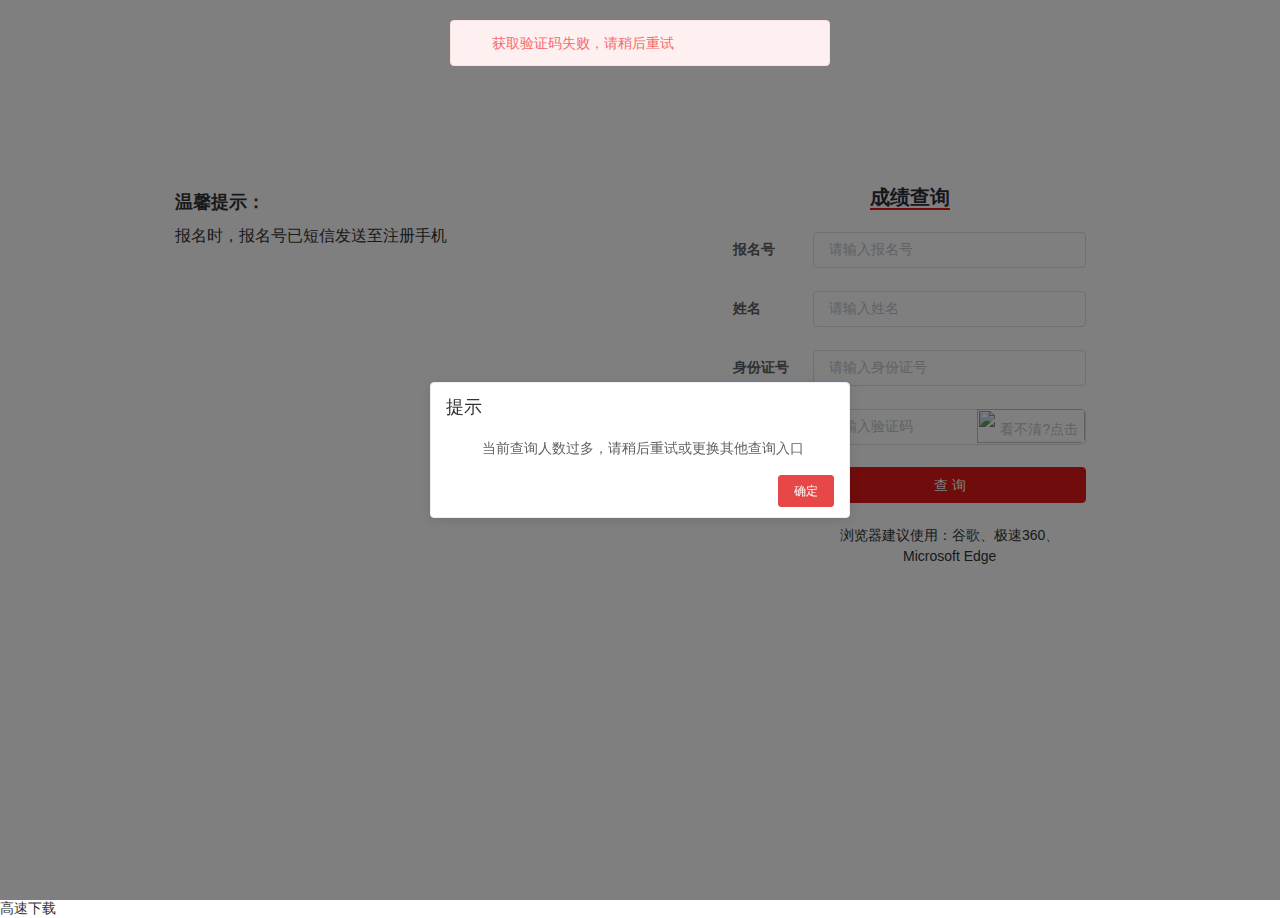
==== simulators/shengkao-hebei/河北省2025年度公务员录用省市县乡四级联考暨选拔选调生考试.html @ 1f0ab505 "Add files via upload" ====
<!DOCTYPE html>
<!-- saved from url=(0042)https://hbgwy.hebpta.com.cn:7029/?examId=3 -->
<html lang=""><head><meta http-equiv="Content-Type" content="text/html; charset=UTF-8"><meta http-equiv="X-UA-Compatible" content="IE=edge,chrome=1"><meta name="viewport" content="width=device-width,initial-scale=1,maximum-scale=1,user-scalable=no"><link rel="icon" href="https://hbgwy.hebpta.com.cn:7029/favicon.ico"><title>河北省2025年度公务员录用省市县乡四级联考暨选拔选调生考试</title><style>html,
    body,
    #app {
      margin: 0px;
      padding: 0px;
    }

    .chromeframe {
      margin: 0.2em 0;
      background: #ccc;
      color: #000;
      padding: 0.2em 0;
    }

    #loader-wrapper {
      position: fixed;
      top: 0;
      left: 0;
      width: 100%;
      height: 100%;
      z-index: 999999;
    }

    #loader {
      display: block;
      position: relative;
      left: 50%;
      top: 50%;
      width: 120px;
      height: 120px;
      margin: -75px 0 0 -75px;
      border-radius: 50%;
      border: 3px solid transparent;
      /* COLOR 1 */
      border-top-color: #FFF;
      -webkit-animation: spin 2s linear infinite;
      /* Chrome, Opera 15+, Safari 5+ */
      -ms-animation: spin 2s linear infinite;
      /* Chrome, Opera 15+, Safari 5+ */
      -moz-animation: spin 2s linear infinite;
      /* Chrome, Opera 15+, Safari 5+ */
      -o-animation: spin 2s linear infinite;
      /* Chrome, Opera 15+, Safari 5+ */
      animation: spin 2s linear infinite;
      /* Chrome, Firefox 16+, IE 10+, Opera */
      z-index: 1001;
    }

    #loader:before {
      content: "";
      position: absolute;
      top: 5px;
      left: 5px;
      right: 5px;
      bottom: 5px;
      border-radius: 50%;
      border: 3px solid transparent;
      /* COLOR 2 */
      border-top-color: #FFF;
      -webkit-animation: spin 3s linear infinite;
      /* Chrome, Opera 15+, Safari 5+ */
      -moz-animation: spin 3s linear infinite;
      /* Chrome, Opera 15+, Safari 5+ */
      -o-animation: spin 3s linear infinite;
      /* Chrome, Opera 15+, Safari 5+ */
      -ms-animation: spin 3s linear infinite;
      /* Chrome, Opera 15+, Safari 5+ */
      animation: spin 3s linear infinite;
      /* Chrome, Firefox 16+, IE 10+, Opera */
    }

    #loader:after {
      content: "";
      position: absolute;
      top: 15px;
      left: 15px;
      right: 15px;
      bottom: 15px;
      border-radius: 50%;
      border: 3px solid transparent;
      border-top-color: #FFF;
      /* COLOR 3 */
      -moz-animation: spin 1.5s linear infinite;
      /* Chrome, Opera 15+, Safari 5+ */
      -o-animation: spin 1.5s linear infinite;
      /* Chrome, Opera 15+, Safari 5+ */
      -ms-animation: spin 1.5s linear infinite;
      /* Chrome, Opera 15+, Safari 5+ */
      -webkit-animation: spin 1.5s linear infinite;
      /* Chrome, Opera 15+, Safari 5+ */
      animation: spin 1.5s linear infinite;
      /* Chrome, Firefox 16+, IE 10+, Opera */
    }

    @-webkit-keyframes spin {
      0% {
        -webkit-transform: rotate(0deg);
        /* Chrome, Opera 15+, Safari 3.1+ */
        -ms-transform: rotate(0deg);
        /* IE 9 */
        transform: rotate(0deg);
        /* Firefox 16+, IE 10+, Opera */
      }

      100% {
        -webkit-transform: rotate(360deg);
        /* Chrome, Opera 15+, Safari 3.1+ */
        -ms-transform: rotate(360deg);
        /* IE 9 */
        transform: rotate(360deg);
        /* Firefox 16+, IE 10+, Opera */
      }
    }

    @keyframes spin {
      0% {
        -webkit-transform: rotate(0deg);
        /* Chrome, Opera 15+, Safari 3.1+ */
        -ms-transform: rotate(0deg);
        /* IE 9 */
        transform: rotate(0deg);
        /* Firefox 16+, IE 10+, Opera */
      }

      100% {
        -webkit-transform: rotate(360deg);
        /* Chrome, Opera 15+, Safari 3.1+ */
        -ms-transform: rotate(360deg);
        /* IE 9 */
        transform: rotate(360deg);
        /* Firefox 16+, IE 10+, Opera */
      }
    }

    #loader-wrapper .loader-section {
      position: fixed;
      top: 0;
      width: 51%;
      height: 100%;
      background: #503C3C;
      /* Old browsers */
      z-index: 1000;
      -webkit-transform: translateX(0);
      /* Chrome, Opera 15+, Safari 3.1+ */
      -ms-transform: translateX(0);
      /* IE 9 */
      transform: translateX(0);
      /* Firefox 16+, IE 10+, Opera */
    }

    #loader-wrapper .loader-section.section-left {
      left: 0;
    }

    #loader-wrapper .loader-section.section-right {
      right: 0;
    }

    /* Loaded */
    .loaded #loader-wrapper .loader-section.section-left {
      -webkit-transform: translateX(-100%);
      /* Chrome, Opera 15+, Safari 3.1+ */
      -ms-transform: translateX(-100%);
      /* IE 9 */
      transform: translateX(-100%);
      /* Firefox 16+, IE 10+, Opera */
      -webkit-transition: all 0.7s 0.3s cubic-bezier(0.645, 0.045, 0.355, 1.000);
      transition: all 0.7s 0.3s cubic-bezier(0.645, 0.045, 0.355, 1.000);
    }

    .loaded #loader-wrapper .loader-section.section-right {
      -webkit-transform: translateX(100%);
      /* Chrome, Opera 15+, Safari 3.1+ */
      -ms-transform: translateX(100%);
      /* IE 9 */
      transform: translateX(100%);
      /* Firefox 16+, IE 10+, Opera */
      -webkit-transition: all 0.7s 0.3s cubic-bezier(0.645, 0.045, 0.355, 1.000);
      transition: all 0.7s 0.3s cubic-bezier(0.645, 0.045, 0.355, 1.000);
    }

    .loaded #loader {
      opacity: 0;
      -webkit-transition: all 0.3s ease-out;
      transition: all 0.3s ease-out;
    }

    .loaded #loader-wrapper {
      visibility: hidden;
      -webkit-transform: translateY(-100%);
      /* Chrome, Opera 15+, Safari 3.1+ */
      -ms-transform: translateY(-100%);
      /* IE 9 */
      transform: translateY(-100%);
      /* Firefox 16+, IE 10+, Opera */
      -webkit-transition: all 0.3s 1s ease-out;
      transition: all 0.3s 1s ease-out;
    }

    /* JavaScript Turned Off */
    .no-js #loader-wrapper {
      display: none;
    }

    .no-js h1 {
      color: #222222;
    }

    #loader-wrapper .load_title {
      font-family: 'Open Sans';
      color: #FFF;
      font-size: 14px;
      width: 100%;
      text-align: center;
      z-index: 9999999999999;
      position: absolute;
      top: 60%;
      opacity: 1;
      line-height: 30px;
    }

    #loader-wrapper .load_title span {
      font-weight: normal;
      font-style: italic;
      font-size: 14px;
      color: #FFF;
      opacity: 0.5;
      font-family: PingFang SC;
    }

    /* 滚动条优化 end */</style><script defer="defer" src="./河北省2025年度公务员录用省市县乡四级联考暨选拔选调生考试_files/chunk-vendors.38fbc302.js.下载"></script><script defer="defer" src="./河北省2025年度公务员录用省市县乡四级联考暨选拔选调生考试_files/app.7b74aafc.js.下载"></script><link href="./河北省2025年度公务员录用省市县乡四级联考暨选拔选调生考试_files/chunk-vendors.b2507510.css" rel="stylesheet"><link href="./河北省2025年度公务员录用省市县乡四级联考暨选拔选调生考试_files/app.01fb39ba.css" rel="stylesheet"></head><body><noscript><strong>We're sorry but ks_web doesn't work properly without JavaScript enabled. Please enable it to continue.</strong></noscript><div data-v-2dac9546="" id="app"><div data-v-58e22cae="" data-v-2dac9546="" class="download-container"><div data-v-58e22cae="" class="header"> 河北省2025年度公务员录用省市县乡四级联考暨选拔选调生考试 </div><div data-v-58e22cae="" class="content"><div data-v-58e22cae="" class="page-content"><div data-v-58e22cae="" style="padding: 0px 20px;"><div data-v-58e22cae="" class="el-descriptions"><div class="el-descriptions__header"><div class="el-descriptions__title">您的成绩查询结果如下：</div><div class="el-descriptions__extra"></div></div><div class="el-descriptions__body"><table class="el-descriptions__table is-bordered el-descriptions--medium"><tbody><tr class="el-descriptions-row"><th colspan="1" class="el-descriptions-item__cell el-descriptions-item__label is-bordered-label " style="width: 200px;">报名号</th><td colspan="1" class="el-descriptions-item__cell el-descriptions-item__content">G250358375</td></tr></tbody><tbody><tr class="el-descriptions-row"><th colspan="1" class="el-descriptions-item__cell el-descriptions-item__label is-bordered-label ">准考证号</th><td colspan="1" class="el-descriptions-item__cell el-descriptions-item__content">10810300517</td></tr></tbody><tbody><tr class="el-descriptions-row"><th colspan="1" class="el-descriptions-item__cell el-descriptions-item__label is-bordered-label ">姓名</th><td colspan="1" class="el-descriptions-item__cell el-descriptions-item__content">刘立娣</td></tr></tbody><tbody><tr class="el-descriptions-row"><th colspan="1" class="el-descriptions-item__cell el-descriptions-item__label is-bordered-label ">身份证号</th><td colspan="1" class="el-descriptions-item__cell el-descriptions-item__content">131181199905310041</td></tr></tbody><tbody><tr class="el-descriptions-row"><th colspan="1" class="el-descriptions-item__cell el-descriptions-item__label is-bordered-label ">职位代码</th><td colspan="1" class="el-descriptions-item__cell el-descriptions-item__content">1081656</td></tr></tbody><tbody><tr class="el-descriptions-row"><th colspan="1" class="el-descriptions-item__cell el-descriptions-item__label is-bordered-label ">报考职位</th><td colspan="1" class="el-descriptions-item__cell el-descriptions-item__content">沧州-沧州渤海新区黄骅市-沧州渤海新区、黄骅市卫生健康和医疗保障局-职位</td></tr></tbody><tbody><tr class="el-descriptions-row"><th colspan="1" class="el-descriptions-item__cell el-descriptions-item__label is-bordered-label ">行政职业能力测验成绩</th><td colspan="1" class="el-descriptions-item__cell el-descriptions-item__content">0</td></tr></tbody><tbody><tr class="el-descriptions-row"><th colspan="1" class="el-descriptions-item__cell el-descriptions-item__label is-bordered-label ">申论成绩</th><td colspan="1" class="el-descriptions-item__cell el-descriptions-item__content">0</td></tr></tbody><tbody><tr class="el-descriptions-row"><th colspan="1" class="el-descriptions-item__cell el-descriptions-item__label is-bordered-label ">笔试总成绩</th><td colspan="1" class="el-descriptions-item__cell el-descriptions-item__content">0</td></tr></tbody><tbody><tr class="el-descriptions-row"><th colspan="1" class="el-descriptions-item__cell el-descriptions-item__label is-bordered-label ">名次</th><td colspan="1" class="el-descriptions-item__cell el-descriptions-item__content"></td></tr></tbody><tbody><tr class="el-descriptions-row"><th colspan="1" class="el-descriptions-item__cell el-descriptions-item__label is-bordered-label ">是否进入</th><td colspan="1" class="el-descriptions-item__cell el-descriptions-item__content">未进入。未进入面试（体能测评）比例内或未达到笔试最低控制分数线。</td></tr></tbody><tbody><tr class="el-descriptions-row"><th colspan="1" class="el-descriptions-item__cell el-descriptions-item__label is-bordered-label ">最低控制分数线</th><td colspan="1" class="el-descriptions-item__cell el-descriptions-item__content">100分</td></tr></tbody><tbody><tr class="el-descriptions-row"><th colspan="1" class="el-descriptions-item__cell el-descriptions-item__label is-bordered-label ">说明</th><td colspan="1" class="el-descriptions-item__cell el-descriptions-item__content">笔试总成绩满分为200分，合成方法为：笔试总成绩（不含公安职位）=行政职业能力测验成绩+申论成绩；笔试总成绩（公安职位）=行政职业能力测验成绩×80％+申论成绩×60％+公安专业科目成绩×60％</td></tr></tbody></table></div></div></div></div></div></div></div><script>const isMobile = /iphone|ipad|ipod|android|micromessenger/i.test(navigator.userAgent.toLowerCase());
  
  if (isMobile) {
    document.querySelector('.load_title').innerHTML = '请在电脑端使用谷歌、Microsoft Edge、<br>极速360浏览器登录系统';
  }</script></body><div class="xl-chrome-ext-bar_4DB361DE-01F7-4376-B494-639E489D19ED" id="xl_chrome_ext_4DB361DE-01F7-4376-B494-639E489D19ED" data-v-app="" style="display: block;"><div class=""><div id="xl_chrome_ext_video_tag_wrapper_4DB361DE-01F7-4376-B494-639E489D19ED" config="[object Object]" uiversion="v2" exception="false" latestvideosrc="" isshowvideotag="false" isshowdownloadbar="true" isshowcloudaddbar="false"><div class="_video_op_wrapper_96mx8_1" config="[object Object]" uiversion="v2" style="display: none;"><ul class="_video_op_list_96mx8_17"><li class="_op_item_96mx8_39 _download_96mx8_45"><span class="_op_icon_96mx8_25"></span><span class="_op_text_96mx8_31">下载</span></li><li class="_op_item_96mx8_39 _screen_96mx8_51"><span class="_op_icon_96mx8_25"></span><span class="_op_text_96mx8_31">投屏</span></li></ul></div></div><div class="badge_wrapper_4DB361DE-01F7-4376-B494-639E489D19ED _badge_wrapper_eor63_1" id="badge_wrapper_4DB361DE-01F7-4376-B494-639E489D19ED"><div class="_logo_eor63_20"></div><span class="_line_eor63_27"></span><div class="_text_wrapper_eor63_33"><span class="_download_icon_eor63_39"></span><span class="_text_eor63_33">高速下载</span></div></div><!----><!----><!----><!----><div class="_container_wq4mj_4"><!----></div></div></div></html>
---- simulators/shengkao-hebei/河北省2025年度公务员录用省市县乡四级联考暨选拔选调生考试_files/chunk-vendors.b2507510.css ----
.fade-in-linear-enter-active,.fade-in-linear-leave-active{transition:opacity .2s linear}.fade-in-linear-enter,.fade-in-linear-leave,.fade-in-linear-leave-active{opacity:0}.el-fade-in-linear-enter-active,.el-fade-in-linear-leave-active{transition:opacity .2s linear}.el-fade-in-linear-enter,.el-fade-in-linear-leave,.el-fade-in-linear-leave-active{opacity:0}.el-fade-in-enter-active,.el-fade-in-leave-active{transition:all .3s cubic-bezier(.55,0,.1,1)}.el-fade-in-enter,.el-fade-in-leave-active{opacity:0}.el-zoom-in-center-enter-active,.el-zoom-in-center-leave-active{transition:all .3s cubic-bezier(.55,0,.1,1)}.el-zoom-in-center-enter,.el-zoom-in-center-leave-active{opacity:0;transform:scaleX(0)}.el-zoom-in-top-enter-active,.el-zoom-in-top-leave-active{opacity:1;transform:scaleY(1);transition:transform .3s cubic-bezier(.23,1,.32,1),opacity .3s cubic-bezier(.23,1,.32,1);transform-origin:center top}.el-zoom-in-top-enter,.el-zoom-in-top-leave-active{opacity:0;transform:scaleY(0)}.el-zoom-in-bottom-enter-active,.el-zoom-in-bottom-leave-active{opacity:1;transform:scaleY(1);transition:transform .3s cubic-bezier(.23,1,.32,1),opacity .3s cubic-bezier(.23,1,.32,1);transform-origin:center bottom}.el-zoom-in-bottom-enter,.el-zoom-in-bottom-leave-active{opacity:0;transform:scaleY(0)}.el-zoom-in-left-enter-active,.el-zoom-in-left-leave-active{opacity:1;transform:scale(1);transition:transform .3s cubic-bezier(.23,1,.32,1),opacity .3s cubic-bezier(.23,1,.32,1);transform-origin:top left}.el-zoom-in-left-enter,.el-zoom-in-left-leave-active{opacity:0;transform:scale(.45)}.collapse-transition{transition:height .3s ease-in-out,padding-top .3s ease-in-out,padding-bottom .3s ease-in-out}.horizontal-collapse-transition{transition:width .3s ease-in-out,padding-left .3s ease-in-out,padding-right .3s ease-in-out}.el-list-enter-active,.el-list-leave-active{transition:all 1s}.el-list-enter,.el-list-leave-active{opacity:0;transform:translateY(-30px)}.el-opacity-transition{transition:opacity .3s cubic-bezier(.55,0,.1,1)}@font-face{font-family:element-icons;src:url(/static/fonts/element-icons.ff18efd1.woff) format("woff"),url(/static/fonts/element-icons.f1a45d74.ttf) format("truetype");font-weight:400;font-display:"auto";font-style:normal}[class*=" el-icon-"],[class^=el-icon-]{font-family:element-icons!important;speak:none;font-style:normal;font-weight:400;font-variant:normal;text-transform:none;line-height:1;vertical-align:baseline;display:inline-block;-webkit-font-smoothing:antialiased;-moz-osx-font-smoothing:grayscale}.el-icon-ice-cream-round:before{content:"\e6a0"}.el-icon-ice-cream-square:before{content:"\e6a3"}.el-icon-lollipop:before{content:"\e6a4"}.el-icon-potato-strips:before{content:"\e6a5"}.el-icon-milk-tea:before{content:"\e6a6"}.el-icon-ice-drink:before{content:"\e6a7"}.el-icon-ice-tea:before{content:"\e6a9"}.el-icon-coffee:before{content:"\e6aa"}.el-icon-orange:before{content:"\e6ab"}.el-icon-pear:before{content:"\e6ac"}.el-icon-apple:before{content:"\e6ad"}.el-icon-cherry:before{content:"\e6ae"}.el-icon-watermelon:before{content:"\e6af"}.el-icon-grape:before{content:"\e6b0"}.el-icon-refrigerator:before{content:"\e6b1"}.el-icon-goblet-square-full:before{content:"\e6b2"}.el-icon-goblet-square:before{content:"\e6b3"}.el-icon-goblet-full:before{content:"\e6b4"}.el-icon-goblet:before{content:"\e6b5"}.el-icon-cold-drink:before{content:"\e6b6"}.el-icon-coffee-cup:before{content:"\e6b8"}.el-icon-water-cup:before{content:"\e6b9"}.el-icon-hot-water:before{content:"\e6ba"}.el-icon-ice-cream:before{content:"\e6bb"}.el-icon-dessert:before{content:"\e6bc"}.el-icon-sugar:before{content:"\e6bd"}.el-icon-tableware:before{content:"\e6be"}.el-icon-burger:before{content:"\e6bf"}.el-icon-knife-fork:before{content:"\e6c1"}.el-icon-fork-spoon:before{content:"\e6c2"}.el-icon-chicken:before{content:"\e6c3"}.el-icon-food:before{content:"\e6c4"}.el-icon-dish-1:before{content:"\e6c5"}.el-icon-dish:before{content:"\e6c6"}.el-icon-moon-night:before{content:"\e6ee"}.el-icon-moon:before{content:"\e6f0"}.el-icon-cloudy-and-sunny:before{content:"\e6f1"}.el-icon-partly-cloudy:before{content:"\e6f2"}.el-icon-cloudy:before{content:"\e6f3"}.el-icon-sunny:before{content:"\e6f6"}.el-icon-sunset:before{content:"\e6f7"}.el-icon-sunrise-1:before{content:"\e6f8"}.el-icon-sunrise:before{content:"\e6f9"}.el-icon-heavy-rain:before{content:"\e6fa"}.el-icon-lightning:before{content:"\e6fb"}.el-icon-light-rain:before{content:"\e6fc"}.el-icon-wind-power:before{content:"\e6fd"}.el-icon-baseball:before{content:"\e712"}.el-icon-soccer:before{content:"\e713"}.el-icon-football:before{content:"\e715"}.el-icon-basketball:before{content:"\e716"}.el-icon-ship:before{content:"\e73f"}.el-icon-truck:before{content:"\e740"}.el-icon-bicycle:before{content:"\e741"}.el-icon-mobile-phone:before{content:"\e6d3"}.el-icon-service:before{content:"\e6d4"}.el-icon-key:before{content:"\e6e2"}.el-icon-unlock:before{content:"\e6e4"}.el-icon-lock:before{content:"\e6e5"}.el-icon-watch:before{content:"\e6fe"}.el-icon-watch-1:before{content:"\e6ff"}.el-icon-timer:before{content:"\e702"}.el-icon-alarm-clock:before{content:"\e703"}.el-icon-map-location:before{content:"\e704"}.el-icon-delete-location:before{content:"\e705"}.el-icon-add-location:before{content:"\e706"}.el-icon-location-information:before{content:"\e707"}.el-icon-location-outline:before{content:"\e708"}.el-icon-location:before{content:"\e79e"}.el-icon-place:before{content:"\e709"}.el-icon-discover:before{content:"\e70a"}.el-icon-first-aid-kit:before{content:"\e70b"}.el-icon-trophy-1:before{content:"\e70c"}.el-icon-trophy:before{content:"\e70d"}.el-icon-medal:before{content:"\e70e"}.el-icon-medal-1:before{content:"\e70f"}.el-icon-stopwatch:before{content:"\e710"}.el-icon-mic:before{content:"\e711"}.el-icon-copy-document:before{content:"\e718"}.el-icon-full-screen:before{content:"\e719"}.el-icon-switch-button:before{content:"\e71b"}.el-icon-aim:before{content:"\e71c"}.el-icon-crop:before{content:"\e71d"}.el-icon-odometer:before{content:"\e71e"}.el-icon-time:before{content:"\e71f"}.el-icon-bangzhu:before{content:"\e724"}.el-icon-close-notification:before{content:"\e726"}.el-icon-microphone:before{content:"\e727"}.el-icon-turn-off-microphone:before{content:"\e728"}.el-icon-position:before{content:"\e729"}.el-icon-postcard:before{content:"\e72a"}.el-icon-message:before{content:"\e72b"}.el-icon-chat-line-square:before{content:"\e72d"}.el-icon-chat-dot-square:before{content:"\e72e"}.el-icon-chat-dot-round:before{content:"\e72f"}.el-icon-chat-square:before{content:"\e730"}.el-icon-chat-line-round:before{content:"\e731"}.el-icon-chat-round:before{content:"\e732"}.el-icon-set-up:before{content:"\e733"}.el-icon-turn-off:before{content:"\e734"}.el-icon-open:before{content:"\e735"}.el-icon-connection:before{content:"\e736"}.el-icon-link:before{content:"\e737"}.el-icon-cpu:before{content:"\e738"}.el-icon-thumb:before{content:"\e739"}.el-icon-female:before{content:"\e73a"}.el-icon-male:before{content:"\e73b"}.el-icon-guide:before{content:"\e73c"}.el-icon-news:before{content:"\e73e"}.el-icon-price-tag:before{content:"\e744"}.el-icon-discount:before{content:"\e745"}.el-icon-wallet:before{content:"\e747"}.el-icon-coin:before{content:"\e748"}.el-icon-money:before{content:"\e749"}.el-icon-bank-card:before{content:"\e74a"}.el-icon-box:before{content:"\e74b"}.el-icon-present:before{content:"\e74c"}.el-icon-sell:before{content:"\e6d5"}.el-icon-sold-out:before{content:"\e6d6"}.el-icon-shopping-bag-2:before{content:"\e74d"}.el-icon-shopping-bag-1:before{content:"\e74e"}.el-icon-shopping-cart-2:before{content:"\e74f"}.el-icon-shopping-cart-1:before{content:"\e750"}.el-icon-shopping-cart-full:before{content:"\e751"}.el-icon-smoking:before{content:"\e752"}.el-icon-no-smoking:before{content:"\e753"}.el-icon-house:before{content:"\e754"}.el-icon-table-lamp:before{content:"\e755"}.el-icon-school:before{content:"\e756"}.el-icon-office-building:before{content:"\e757"}.el-icon-toilet-paper:before{content:"\e758"}.el-icon-notebook-2:before{content:"\e759"}.el-icon-notebook-1:before{content:"\e75a"}.el-icon-files:before{content:"\e75b"}.el-icon-collection:before{content:"\e75c"}.el-icon-receiving:before{content:"\e75d"}.el-icon-suitcase-1:before{content:"\e760"}.el-icon-suitcase:before{content:"\e761"}.el-icon-film:before{content:"\e763"}.el-icon-collection-tag:before{content:"\e765"}.el-icon-data-analysis:before{content:"\e766"}.el-icon-pie-chart:before{content:"\e767"}.el-icon-data-board:before{content:"\e768"}.el-icon-data-line:before{content:"\e76d"}.el-icon-reading:before{content:"\e769"}.el-icon-magic-stick:before{content:"\e76a"}.el-icon-coordinate:before{content:"\e76b"}.el-icon-mouse:before{content:"\e76c"}.el-icon-brush:before{content:"\e76e"}.el-icon-headset:before{content:"\e76f"}.el-icon-umbrella:before{content:"\e770"}.el-icon-scissors:before{content:"\e771"}.el-icon-mobile:before{content:"\e773"}.el-icon-attract:before{content:"\e774"}.el-icon-monitor:before{content:"\e775"}.el-icon-search:before{content:"\e778"}.el-icon-takeaway-box:before{content:"\e77a"}.el-icon-paperclip:before{content:"\e77d"}.el-icon-printer:before{content:"\e77e"}.el-icon-document-add:before{content:"\e782"}.el-icon-document:before{content:"\e785"}.el-icon-document-checked:before{content:"\e786"}.el-icon-document-copy:before{content:"\e787"}.el-icon-document-delete:before{content:"\e788"}.el-icon-document-remove:before{content:"\e789"}.el-icon-tickets:before{content:"\e78b"}.el-icon-folder-checked:before{content:"\e77f"}.el-icon-folder-delete:before{content:"\e780"}.el-icon-folder-remove:before{content:"\e781"}.el-icon-folder-add:before{content:"\e783"}.el-icon-folder-opened:before{content:"\e784"}.el-icon-folder:before{content:"\e78a"}.el-icon-edit-outline:before{content:"\e764"}.el-icon-edit:before{content:"\e78c"}.el-icon-date:before{content:"\e78e"}.el-icon-c-scale-to-original:before{content:"\e7c6"}.el-icon-view:before{content:"\e6ce"}.el-icon-loading:before{content:"\e6cf"}.el-icon-rank:before{content:"\e6d1"}.el-icon-sort-down:before{content:"\e7c4"}.el-icon-sort-up:before{content:"\e7c5"}.el-icon-sort:before{content:"\e6d2"}.el-icon-finished:before{content:"\e6cd"}.el-icon-refresh-left:before{content:"\e6c7"}.el-icon-refresh-right:before{content:"\e6c8"}.el-icon-refresh:before{content:"\e6d0"}.el-icon-video-play:before{content:"\e7c0"}.el-icon-video-pause:before{content:"\e7c1"}.el-icon-d-arrow-right:before{content:"\e6dc"}.el-icon-d-arrow-left:before{content:"\e6dd"}.el-icon-arrow-up:before{content:"\e6e1"}.el-icon-arrow-down:before{content:"\e6df"}.el-icon-arrow-right:before{content:"\e6e0"}.el-icon-arrow-left:before{content:"\e6de"}.el-icon-top-right:before{content:"\e6e7"}.el-icon-top-left:before{content:"\e6e8"}.el-icon-top:before{content:"\e6e6"}.el-icon-bottom:before{content:"\e6eb"}.el-icon-right:before{content:"\e6e9"}.el-icon-back:before{content:"\e6ea"}.el-icon-bottom-right:before{content:"\e6ec"}.el-icon-bottom-left:before{content:"\e6ed"}.el-icon-caret-top:before{content:"\e78f"}.el-icon-caret-bottom:before{content:"\e790"}.el-icon-caret-right:before{content:"\e791"}.el-icon-caret-left:before{content:"\e792"}.el-icon-d-caret:before{content:"\e79a"}.el-icon-share:before{content:"\e793"}.el-icon-menu:before{content:"\e798"}.el-icon-s-grid:before{content:"\e7a6"}.el-icon-s-check:before{content:"\e7a7"}.el-icon-s-data:before{content:"\e7a8"}.el-icon-s-opportunity:before{content:"\e7aa"}.el-icon-s-custom:before{content:"\e7ab"}.el-icon-s-claim:before{content:"\e7ad"}.el-icon-s-finance:before{content:"\e7ae"}.el-icon-s-comment:before{content:"\e7af"}.el-icon-s-flag:before{content:"\e7b0"}.el-icon-s-marketing:before{content:"\e7b1"}.el-icon-s-shop:before{content:"\e7b4"}.el-icon-s-open:before{content:"\e7b5"}.el-icon-s-management:before{content:"\e7b6"}.el-icon-s-ticket:before{content:"\e7b7"}.el-icon-s-release:before{content:"\e7b8"}.el-icon-s-home:before{content:"\e7b9"}.el-icon-s-promotion:before{content:"\e7ba"}.el-icon-s-operation:before{content:"\e7bb"}.el-icon-s-unfold:before{content:"\e7bc"}.el-icon-s-fold:before{content:"\e7a9"}.el-icon-s-platform:before{content:"\e7bd"}.el-icon-s-order:before{content:"\e7be"}.el-icon-s-cooperation:before{content:"\e7bf"}.el-icon-bell:before{content:"\e725"}.el-icon-message-solid:before{content:"\e799"}.el-icon-video-camera:before{content:"\e772"}.el-icon-video-camera-solid:before{content:"\e796"}.el-icon-camera:before{content:"\e779"}.el-icon-camera-solid:before{content:"\e79b"}.el-icon-download:before{content:"\e77c"}.el-icon-upload2:before{content:"\e77b"}.el-icon-upload:before{content:"\e7c3"}.el-icon-picture-outline-round:before{content:"\e75f"}.el-icon-picture-outline:before{content:"\e75e"}.el-icon-picture:before{content:"\e79f"}.el-icon-close:before{content:"\e6db"}.el-icon-check:before{content:"\e6da"}.el-icon-plus:before{content:"\e6d9"}.el-icon-minus:before{content:"\e6d8"}.el-icon-help:before{content:"\e73d"}.el-icon-s-help:before{content:"\e7b3"}.el-icon-circle-close:before{content:"\e78d"}.el-icon-circle-check:before{content:"\e720"}.el-icon-circle-plus-outline:before{content:"\e723"}.el-icon-remove-outline:before{content:"\e722"}.el-icon-zoom-out:before{content:"\e776"}.el-icon-zoom-in:before{content:"\e777"}.el-icon-error:before{content:"\e79d"}.el-icon-success:before{content:"\e79c"}.el-icon-circle-plus:before{content:"\e7a0"}.el-icon-remove:before{content:"\e7a2"}.el-icon-info:before{content:"\e7a1"}.el-icon-question:before{content:"\e7a4"}.el-icon-warning-outline:before{content:"\e6c9"}.el-icon-warning:before{content:"\e7a3"}.el-icon-goods:before{content:"\e7c2"}.el-icon-s-goods:before{content:"\e7b2"}.el-icon-star-off:before{content:"\e717"}.el-icon-star-on:before{content:"\e797"}.el-icon-more-outline:before{content:"\e6cc"}.el-icon-more:before{content:"\e794"}.el-icon-phone-outline:before{content:"\e6cb"}.el-icon-phone:before{content:"\e795"}.el-icon-user:before{content:"\e6e3"}.el-icon-user-solid:before{content:"\e7a5"}.el-icon-setting:before{content:"\e6ca"}.el-icon-s-tools:before{content:"\e7ac"}.el-icon-delete:before{content:"\e6d7"}.el-icon-delete-solid:before{content:"\e7c9"}.el-icon-eleme:before{content:"\e7c7"}.el-icon-platform-eleme:before{content:"\e7ca"}.el-icon-loading{animation:rotating 2s linear infinite}.el-icon--right{margin-left:5px}.el-icon--left{margin-right:5px}@keyframes rotating{0%{transform:rotate(0)}to{transform:rotate(1turn)}}.el-descriptions-item{vertical-align:top}.el-descriptions-item__container{display:flex}.el-descriptions-item__container .el-descriptions-item__content,.el-descriptions-item__container .el-descriptions-item__label{display:inline-flex;align-items:baseline}.el-descriptions-item__container .el-descriptions-item__content{flex:1}.el-descriptions-item__label.has-colon:after{content:":";position:relative;top:-.5px}.el-descriptions-item__label.is-bordered-label{font-weight:700;color:#909399;background:#fafafa}.el-descriptions-item__label:not(.is-bordered-label){margin-right:10px}.el-descriptions-item__content{word-break:break-word;overflow-wrap:break-word}.el-descriptions{box-sizing:border-box;font-size:14px;color:#303133}.el-descriptions__header{display:flex;justify-content:space-between;align-items:center;margin-bottom:20px}.el-descriptions__title{font-size:16px;font-weight:700}.el-descriptions--mini,.el-descriptions--small{font-size:12px}.el-descriptions__body{color:#606266;background-color:#fff}.el-descriptions__body .el-descriptions__table{border-collapse:collapse;width:100%;table-layout:fixed}.el-descriptions__body .el-descriptions__table .el-descriptions-item__cell{box-sizing:border-box;text-align:left;font-weight:400;line-height:1.5}.el-descriptions__body .el-descriptions__table .el-descriptions-item__cell.is-left{text-align:left}.el-descriptions__body .el-descriptions__table .el-descriptions-item__cell.is-center{text-align:center}.el-descriptions__body .el-descriptions__table .el-descriptions-item__cell.is-right{text-align:right}.el-descriptions .is-bordered{table-layout:auto}.el-descriptions .is-bordered .el-descriptions-item__cell{border:1px solid #ebeef5;padding:12px 10px}.el-descriptions :not(.is-bordered) .el-descriptions-item__cell{padding-bottom:12px}.el-descriptions--medium.is-bordered .el-descriptions-item__cell{padding:10px}.el-descriptions--medium:not(.is-bordered) .el-descriptions-item__cell{padding-bottom:10px}.el-descriptions--small.is-bordered .el-descriptions-item__cell{padding:8px 10px}.el-descriptions--small:not(.is-bordered) .el-descriptions-item__cell{padding-bottom:8px}.el-descriptions--mini.is-bordered .el-descriptions-item__cell{padding:6px 10px}.el-descriptions--mini:not(.is-bordered) .el-descriptions-item__cell{padding-bottom:6px}.el-form--inline .el-form-item,.el-form--inline .el-form-item__content{display:inline-block;vertical-align:top}.el-form-item:after,.el-form-item__content:after{clear:both}.el-form--label-left .el-form-item__label{text-align:left}.el-form--label-top .el-form-item__label{float:none;display:inline-block;text-align:left;padding:0 0 10px}.el-form--inline .el-form-item{margin-right:10px}.el-form--inline .el-form-item__label{float:none;display:inline-block}.el-form--inline.el-form--label-top .el-form-item__content{display:block}.el-form-item:after,.el-form-item:before,.el-form-item__content:after,.el-form-item__content:before{display:table;content:""}.el-form-item{margin-bottom:22px}.el-form-item .el-form-item{margin-bottom:0}.el-form-item--mini.el-form-item,.el-form-item--small.el-form-item{margin-bottom:18px}.el-form-item .el-input__validateIcon{display:none}.el-form-item--medium .el-form-item__content,.el-form-item--medium .el-form-item__label{line-height:36px}.el-form-item--small .el-form-item__content,.el-form-item--small .el-form-item__label{line-height:32px}.el-form-item--small .el-form-item__error{padding-top:2px}.el-form-item--mini .el-form-item__content,.el-form-item--mini .el-form-item__label{line-height:28px}.el-form-item--mini .el-form-item__error{padding-top:1px}.el-form-item__label-wrap{float:left}.el-form-item__label-wrap .el-form-item__label{display:inline-block;float:none}.el-form-item__label{text-align:right;vertical-align:middle;float:left;font-size:14px;color:#606266;line-height:40px;padding:0 12px 0 0;box-sizing:border-box}.el-form-item__content{line-height:40px;position:relative;font-size:14px}.el-form-item__content .el-input-group{vertical-align:top}.el-form-item__error{color:#f56c6c;font-size:12px;line-height:1;padding-top:4px;position:absolute;top:100%;left:0}.el-form-item__error--inline{position:relative;top:auto;left:auto;display:inline-block;margin-left:10px}.el-form-item.is-required:not(.is-no-asterisk) .el-form-item__label-wrap>.el-form-item__label:before,.el-form-item.is-required:not(.is-no-asterisk)>.el-form-item__label:before{content:"*";color:#f56c6c;margin-right:4px}.el-form-item.is-error .el-input__inner,.el-form-item.is-error .el-input__inner:focus,.el-form-item.is-error .el-textarea__inner,.el-form-item.is-error .el-textarea__inner:focus{border-color:#f56c6c}.el-form-item.is-error .el-input-group__append .el-input__inner,.el-form-item.is-error .el-input-group__prepend .el-input__inner{border-color:transparent}.el-form-item.is-error .el-input__validateIcon{color:#f56c6c}.el-form-item--feedback .el-input__validateIcon{display:inline-block}.el-button--primary.is-active,.el-button--primary:active{background:#3a8ee6;border-color:#3a8ee6;color:#fff}.el-button-group>.el-button:first-child:last-child{border-radius:4px}.el-input__inner,.el-textarea__inner{background-image:none;-webkit-box-sizing:border-box;-webkit-transition:border-color .2s cubic-bezier(.645,.045,.355,1)}.el-input-group__append .el-button,.el-input-group__append .el-input,.el-input-group__prepend .el-button,.el-input-group__prepend .el-input,.el-input__inner{font-size:inherit}.el-input__inner{border-radius:4px}.el-message-box,.el-popup-parent--hidden{overflow:hidden}.v-modal-enter{animation:v-modal-in .2s ease}.v-modal-leave{animation:v-modal-out .2s ease forwards}@keyframes v-modal-in{0%{opacity:0}}@keyframes v-modal-out{to{opacity:0}}.v-modal{position:fixed;left:0;top:0;width:100%;height:100%;opacity:.5;background:#000}.el-button{display:inline-block;line-height:1;white-space:nowrap;cursor:pointer;background:#fff;border:1px solid #dcdfe6;color:#606266;-webkit-appearance:none;text-align:center;box-sizing:border-box;outline:0;margin:0;transition:.1s;font-weight:500;-moz-user-select:none;-webkit-user-select:none;-ms-user-select:none;padding:12px 20px;font-size:14px;border-radius:4px}.el-button+.el-button{margin-left:10px}.el-button:focus,.el-button:hover{color:#409eff;border-color:#c6e2ff;background-color:#ecf5ff}.el-button:active{color:#3a8ee6;border-color:#3a8ee6;outline:0}.el-button::-moz-focus-inner{border:0}.el-button [class*=el-icon-]+span{margin-left:5px}.el-button.is-plain:focus,.el-button.is-plain:hover{background:#fff;border-color:#409eff;color:#409eff}.el-button.is-active,.el-button.is-plain:active{color:#3a8ee6;border-color:#3a8ee6}.el-button.is-plain:active{background:#fff;outline:0}.el-button.is-disabled,.el-button.is-disabled:focus,.el-button.is-disabled:hover{color:#c0c4cc;cursor:not-allowed;background-image:none;background-color:#fff;border-color:#ebeef5}.el-button.is-disabled.el-button--text{background-color:transparent}.el-button.is-disabled.is-plain,.el-button.is-disabled.is-plain:focus,.el-button.is-disabled.is-plain:hover{background-color:#fff;border-color:#ebeef5;color:#c0c4cc}.el-button.is-loading{position:relative;pointer-events:none}.el-button.is-loading:before{pointer-events:none;content:"";position:absolute;left:-1px;top:-1px;right:-1px;bottom:-1px;border-radius:inherit;background-color:hsla(0,0%,100%,.35)}.el-button.is-round{border-radius:20px;padding:12px 23px}.el-button.is-circle{border-radius:50%;padding:12px}.el-button--primary{color:#fff;background-color:#409eff;border-color:#409eff}.el-button--primary:focus,.el-button--primary:hover{background:#66b1ff;border-color:#66b1ff;color:#fff}.el-button--primary.is-active,.el-button--primary:active{background:#3a8ee6;border-color:#3a8ee6;color:#fff}.el-button--primary:active{outline:0}.el-button--primary.is-disabled,.el-button--primary.is-disabled:active,.el-button--primary.is-disabled:focus,.el-button--primary.is-disabled:hover{color:#fff;background-color:#a0cfff;border-color:#a0cfff}.el-button--primary.is-plain{color:#409eff;background:#ecf5ff;border-color:#b3d8ff}.el-button--primary.is-plain:focus,.el-button--primary.is-plain:hover{background:#409eff;border-color:#409eff;color:#fff}.el-button--primary.is-plain:active{background:#3a8ee6;border-color:#3a8ee6;color:#fff;outline:0}.el-button--primary.is-plain.is-disabled,.el-button--primary.is-plain.is-disabled:active,.el-button--primary.is-plain.is-disabled:focus,.el-button--primary.is-plain.is-disabled:hover{color:#8cc5ff;background-color:#ecf5ff;border-color:#d9ecff}.el-button--success{color:#fff;background-color:#67c23a;border-color:#67c23a}.el-button--success:focus,.el-button--success:hover{background:#85ce61;border-color:#85ce61;color:#fff}.el-button--success.is-active,.el-button--success:active{background:#5daf34;border-color:#5daf34;color:#fff}.el-button--success:active{outline:0}.el-button--success.is-disabled,.el-button--success.is-disabled:active,.el-button--success.is-disabled:focus,.el-button--success.is-disabled:hover{color:#fff;background-color:#b3e19d;border-color:#b3e19d}.el-button--success.is-plain{color:#67c23a;background:#f0f9eb;border-color:#c2e7b0}.el-button--success.is-plain:focus,.el-button--success.is-plain:hover{background:#67c23a;border-color:#67c23a;color:#fff}.el-button--success.is-plain:active{background:#5daf34;border-color:#5daf34;color:#fff;outline:0}.el-button--success.is-plain.is-disabled,.el-button--success.is-plain.is-disabled:active,.el-button--success.is-plain.is-disabled:focus,.el-button--success.is-plain.is-disabled:hover{color:#a4da89;background-color:#f0f9eb;border-color:#e1f3d8}.el-button--warning{color:#fff;background-color:#e6a23c;border-color:#e6a23c}.el-button--warning:focus,.el-button--warning:hover{background:#ebb563;border-color:#ebb563;color:#fff}.el-button--warning.is-active,.el-button--warning:active{background:#cf9236;border-color:#cf9236;color:#fff}.el-button--warning:active{outline:0}.el-button--warning.is-disabled,.el-button--warning.is-disabled:active,.el-button--warning.is-disabled:focus,.el-button--warning.is-disabled:hover{color:#fff;background-color:#f3d19e;border-color:#f3d19e}.el-button--warning.is-plain{color:#e6a23c;background:#fdf6ec;border-color:#f5dab1}.el-button--warning.is-plain:focus,.el-button--warning.is-plain:hover{background:#e6a23c;border-color:#e6a23c;color:#fff}.el-button--warning.is-plain:active{background:#cf9236;border-color:#cf9236;color:#fff;outline:0}.el-button--warning.is-plain.is-disabled,.el-button--warning.is-plain.is-disabled:active,.el-button--warning.is-plain.is-disabled:focus,.el-button--warning.is-plain.is-disabled:hover{color:#f0c78a;background-color:#fdf6ec;border-color:#faecd8}.el-button--danger{color:#fff;background-color:#f56c6c;border-color:#f56c6c}.el-button--danger:focus,.el-button--danger:hover{background:#f78989;border-color:#f78989;color:#fff}.el-button--danger.is-active,.el-button--danger:active{background:#dd6161;border-color:#dd6161;color:#fff}.el-button--danger:active{outline:0}.el-button--danger.is-disabled,.el-button--danger.is-disabled:active,.el-button--danger.is-disabled:focus,.el-button--danger.is-disabled:hover{color:#fff;background-color:#fab6b6;border-color:#fab6b6}.el-button--danger.is-plain{color:#f56c6c;background:#fef0f0;border-color:#fbc4c4}.el-button--danger.is-plain:focus,.el-button--danger.is-plain:hover{background:#f56c6c;border-color:#f56c6c;color:#fff}.el-button--danger.is-plain:active{background:#dd6161;border-color:#dd6161;color:#fff;outline:0}.el-button--danger.is-plain.is-disabled,.el-button--danger.is-plain.is-disabled:active,.el-button--danger.is-plain.is-disabled:focus,.el-button--danger.is-plain.is-disabled:hover{color:#f9a7a7;background-color:#fef0f0;border-color:#fde2e2}.el-button--info{color:#fff;background-color:#909399;border-color:#909399}.el-button--info:focus,.el-button--info:hover{background:#a6a9ad;border-color:#a6a9ad;color:#fff}.el-button--info.is-active,.el-button--info:active{background:#82848a;border-color:#82848a;color:#fff}.el-button--info:active{outline:0}.el-button--info.is-disabled,.el-button--info.is-disabled:active,.el-button--info.is-disabled:focus,.el-button--info.is-disabled:hover{color:#fff;background-color:#c8c9cc;border-color:#c8c9cc}.el-button--info.is-plain{color:#909399;background:#f4f4f5;border-color:#d3d4d6}.el-button--info.is-plain:focus,.el-button--info.is-plain:hover{background:#909399;border-color:#909399;color:#fff}.el-button--info.is-plain:active{background:#82848a;border-color:#82848a;color:#fff;outline:0}.el-button--info.is-plain.is-disabled,.el-button--info.is-plain.is-disabled:active,.el-button--info.is-plain.is-disabled:focus,.el-button--info.is-plain.is-disabled:hover{color:#bcbec2;background-color:#f4f4f5;border-color:#e9e9eb}.el-button--medium{padding:10px 20px;font-size:14px;border-radius:4px}.el-button--mini,.el-button--small{font-size:12px;border-radius:3px}.el-button--medium.is-round{padding:10px 20px}.el-button--medium.is-circle{padding:10px}.el-button--small,.el-button--small.is-round{padding:9px 15px}.el-button--small.is-circle{padding:9px}.el-button--mini,.el-button--mini.is-round{padding:7px 15px}.el-button--mini.is-circle{padding:7px}.el-button--text{border-color:transparent;color:#409eff;background:0 0;padding-left:0;padding-right:0}.el-button--text:focus,.el-button--text:hover{color:#66b1ff;border-color:transparent;background-color:transparent}.el-button--text:active{color:#3a8ee6;background-color:transparent}.el-button--text.is-disabled,.el-button--text.is-disabled:focus,.el-button--text.is-disabled:hover,.el-button--text:active{border-color:transparent}.el-button-group .el-button--danger:last-child,.el-button-group .el-button--danger:not(:first-child):not(:last-child),.el-button-group .el-button--info:last-child,.el-button-group .el-button--info:not(:first-child):not(:last-child),.el-button-group .el-button--primary:last-child,.el-button-group .el-button--primary:not(:first-child):not(:last-child),.el-button-group .el-button--success:last-child,.el-button-group .el-button--success:not(:first-child):not(:last-child),.el-button-group .el-button--warning:last-child,.el-button-group .el-button--warning:not(:first-child):not(:last-child),.el-button-group>.el-dropdown>.el-button{border-left-color:hsla(0,0%,100%,.5)}.el-button-group .el-button--danger:first-child,.el-button-group .el-button--danger:not(:first-child):not(:last-child),.el-button-group .el-button--info:first-child,.el-button-group .el-button--info:not(:first-child):not(:last-child),.el-button-group .el-button--primary:first-child,.el-button-group .el-button--primary:not(:first-child):not(:last-child),.el-button-group .el-button--success:first-child,.el-button-group .el-button--success:not(:first-child):not(:last-child),.el-button-group .el-button--warning:first-child,.el-button-group .el-button--warning:not(:first-child):not(:last-child){border-right-color:hsla(0,0%,100%,.5)}.el-button-group{display:inline-block;vertical-align:middle}.el-button-group:after,.el-button-group:before{display:table;content:""}.el-button-group:after{clear:both}.el-button-group>.el-button{float:left;position:relative}.el-button-group>.el-button+.el-button{margin-left:0}.el-button-group>.el-button.is-disabled{z-index:1}.el-button-group>.el-button:first-child{border-top-right-radius:0;border-bottom-right-radius:0}.el-button-group>.el-button:last-child{border-top-left-radius:0;border-bottom-left-radius:0}.el-button-group>.el-button:first-child:last-child,.el-input__inner{border-radius:4px}.el-button-group>.el-button:first-child:last-child.is-round{border-radius:20px}.el-button-group>.el-button:first-child:last-child.is-circle{border-radius:50%}.el-button-group>.el-button:not(:first-child):not(:last-child){border-radius:0}.el-button-group>.el-button:not(:last-child){margin-right:-1px}.el-button-group>.el-button.is-active,.el-button-group>.el-button:not(.is-disabled):active,.el-button-group>.el-button:not(.is-disabled):focus,.el-button-group>.el-button:not(.is-disabled):hover{z-index:1}.el-button-group>.el-dropdown>.el-button{border-top-left-radius:0;border-bottom-left-radius:0}.el-textarea{position:relative;display:inline-block;width:100%;vertical-align:bottom;font-size:14px}.el-textarea__inner{display:block;resize:vertical;padding:5px 15px;line-height:1.5;box-sizing:border-box;width:100%;font-size:inherit;color:#606266;background-color:#fff;background-image:none;border:1px solid #dcdfe6;border-radius:4px;transition:border-color .2s cubic-bezier(.645,.045,.355,1)}.el-textarea__inner::-moz-placeholder{color:#c0c4cc}.el-textarea__inner::placeholder{color:#c0c4cc}.el-textarea__inner:hover{border-color:#c0c4cc}.el-textarea__inner:focus{outline:0;border-color:#409eff}.el-textarea .el-input__count{color:#909399;background:#fff;position:absolute;font-size:12px;bottom:5px;right:10px}.el-textarea.is-disabled .el-textarea__inner{background-color:#f5f7fa;border-color:#e4e7ed;color:#c0c4cc;cursor:not-allowed}.el-textarea.is-disabled .el-textarea__inner::-moz-placeholder{color:#c0c4cc}.el-textarea.is-disabled .el-textarea__inner::placeholder{color:#c0c4cc}.el-textarea.is-exceed .el-textarea__inner{border-color:#f56c6c}.el-textarea.is-exceed .el-input__count{color:#f56c6c}.el-input{position:relative;font-size:14px;display:inline-block;width:100%}.el-input::-webkit-scrollbar{z-index:11;width:6px}.el-input::-webkit-scrollbar:horizontal{height:6px}.el-input::-webkit-scrollbar-thumb{border-radius:5px;width:6px;background:#b4bccc}.el-input::-webkit-scrollbar-corner,.el-input::-webkit-scrollbar-track{background:#fff}.el-input::-webkit-scrollbar-track-piece{background:#fff;width:6px}.el-input .el-input__clear{color:#c0c4cc;font-size:14px;cursor:pointer;transition:color .2s cubic-bezier(.645,.045,.355,1)}.el-input .el-input__clear:hover{color:#909399}.el-input .el-input__count{height:100%;display:inline-flex;align-items:center;color:#909399;font-size:12px}.el-input .el-input__count .el-input__count-inner{background:#fff;line-height:normal;display:inline-block;padding:0 5px}.el-input__inner{-webkit-appearance:none;background-color:#fff;background-image:none;border:1px solid #dcdfe6;box-sizing:border-box;color:#606266;display:inline-block;font-size:inherit;height:40px;line-height:40px;outline:0;padding:0 15px;transition:border-color .2s cubic-bezier(.645,.045,.355,1);width:100%}.el-input__prefix,.el-input__suffix{position:absolute;-webkit-transition:all .3s;text-align:center;height:100%;color:#c0c4cc;top:0}.el-input__inner::-ms-reveal{display:none}.el-input__inner::-moz-placeholder{color:#c0c4cc}.el-input__inner::placeholder{color:#c0c4cc}.el-input__inner:hover{border-color:#c0c4cc}.el-input.is-active .el-input__inner,.el-input__inner:focus{border-color:#409eff;outline:0}.el-input__suffix{right:5px;transition:all .3s;pointer-events:none}.el-input__suffix-inner{pointer-events:all}.el-input__prefix{left:5px;transition:all .3s}.el-input__icon{height:100%;width:25px;text-align:center;transition:all .3s;line-height:40px}.el-input__icon:after{content:"";height:100%;width:0;display:inline-block;vertical-align:middle}.el-input__validateIcon{pointer-events:none}.el-input.is-disabled .el-input__inner{background-color:#f5f7fa;border-color:#e4e7ed;color:#c0c4cc;cursor:not-allowed}.el-input.is-disabled .el-input__inner::-moz-placeholder{color:#c0c4cc}.el-input.is-disabled .el-input__inner::placeholder{color:#c0c4cc}.el-input.is-disabled .el-input__icon{cursor:not-allowed}.el-input.is-exceed .el-input__inner{border-color:#f56c6c}.el-input.is-exceed .el-input__suffix .el-input__count{color:#f56c6c}.el-input--suffix .el-input__inner{padding-right:30px}.el-input--prefix .el-input__inner{padding-left:30px}.el-input--medium{font-size:14px}.el-input--medium .el-input__inner{height:36px;line-height:36px}.el-input--medium .el-input__icon{line-height:36px}.el-input--small{font-size:13px}.el-input--small .el-input__inner{height:32px;line-height:32px}.el-input--small .el-input__icon{line-height:32px}.el-input--mini{font-size:12px}.el-input--mini .el-input__inner{height:28px;line-height:28px}.el-input--mini .el-input__icon{line-height:28px}.el-input-group{line-height:normal;display:inline-table;width:100%;border-collapse:separate;border-spacing:0}.el-input-group>.el-input__inner{vertical-align:middle;display:table-cell}.el-input-group__append,.el-input-group__prepend{background-color:#f5f7fa;color:#909399;vertical-align:middle;display:table-cell;position:relative;border:1px solid #dcdfe6;border-radius:4px;padding:0 20px;width:1px;white-space:nowrap}.el-input-group--prepend .el-input__inner,.el-input-group__append{border-top-left-radius:0;border-bottom-left-radius:0}.el-input-group--append .el-input__inner,.el-input-group__prepend{border-top-right-radius:0;border-bottom-right-radius:0}.el-input-group__append:focus,.el-input-group__prepend:focus{outline:0}.el-input-group__append .el-button,.el-input-group__append .el-select,.el-input-group__prepend .el-button,.el-input-group__prepend .el-select{display:inline-block;margin:-10px -20px}.el-input-group__append button.el-button,.el-input-group__append div.el-select .el-input__inner,.el-input-group__append div.el-select:hover .el-input__inner,.el-input-group__prepend button.el-button,.el-input-group__prepend div.el-select .el-input__inner,.el-input-group__prepend div.el-select:hover .el-input__inner{border-color:transparent;background-color:transparent;color:inherit;border-top:0;border-bottom:0}.el-input-group__append .el-button,.el-input-group__append .el-input,.el-input-group__prepend .el-button,.el-input-group__prepend .el-input{font-size:inherit}.el-input-group__prepend{border-right:0}.el-input-group__append{border-left:0}.el-input-group--append .el-select .el-input.is-focus .el-input__inner,.el-input-group--prepend .el-select .el-input.is-focus .el-input__inner{border-color:transparent}.el-input__inner::-ms-clear{display:none;width:0;height:0}.el-message-box{display:inline-block;width:420px;padding-bottom:10px;vertical-align:middle;background-color:#fff;border-radius:4px;border:1px solid #ebeef5;font-size:18px;box-shadow:0 2px 12px 0 rgba(0,0,0,.1);text-align:left;backface-visibility:hidden}.el-message-box__wrapper{position:fixed;top:0;bottom:0;left:0;right:0;text-align:center}.el-message-box__wrapper:after{content:"";display:inline-block;height:100%;width:0;vertical-align:middle}.el-message-box__header{position:relative;padding:15px 15px 10px}.el-message-box__title{padding-left:0;margin-bottom:0;font-size:18px;line-height:1;color:#303133}.el-message-box__headerbtn{position:absolute;top:15px;right:15px;padding:0;border:none;outline:0;background:0 0;font-size:16px;cursor:pointer}.el-message-box__headerbtn .el-message-box__close{color:#909399}.el-message-box__headerbtn:focus .el-message-box__close,.el-message-box__headerbtn:hover .el-message-box__close{color:#409eff}.el-message-box__content{padding:10px 15px;color:#606266;font-size:14px}.el-message-box__container{position:relative}.el-message-box__input{padding-top:15px}.el-message-box__input input.invalid,.el-message-box__input input.invalid:focus{border-color:#f56c6c}.el-message-box__status{position:absolute;top:50%;transform:translateY(-50%);font-size:24px!important}.el-message-box__status:before{padding-left:1px}.el-message-box__status+.el-message-box__message{padding-left:36px;padding-right:12px}.el-message-box__status.el-icon-success{color:#67c23a}.el-message-box__status.el-icon-info{color:#909399}.el-message-box__status.el-icon-warning{color:#e6a23c}.el-message-box__status.el-icon-error{color:#f56c6c}.el-message-box__message{margin:0}.el-message-box__message p{margin:0;line-height:24px}.el-message-box__errormsg{color:#f56c6c;font-size:12px;min-height:18px;margin-top:2px}.el-message-box__btns{padding:5px 15px 0;text-align:right}.el-message-box__btns button:nth-child(2){margin-left:10px}.el-message-box__btns-reverse{flex-direction:row-reverse}.el-message-box--center{padding-bottom:30px}.el-message-box--center .el-message-box__header{padding-top:30px}.el-message-box--center .el-message-box__title{position:relative;display:flex;align-items:center;justify-content:center}.el-message-box--center .el-message-box__status{position:relative;top:auto;padding-right:5px;text-align:center;transform:translateY(-1px)}.el-message-box--center .el-message-box__message{margin-left:0}.el-message-box--center .el-message-box__btns,.el-message-box--center .el-message-box__content{text-align:center}.el-message-box--center .el-message-box__content{padding-left:27px;padding-right:27px}.msgbox-fade-enter-active{animation:msgbox-fade-in .3s}.msgbox-fade-leave-active{animation:msgbox-fade-out .3s}@keyframes msgbox-fade-in{0%{transform:translate3d(0,-20px,0);opacity:0}to{transform:translateZ(0);opacity:1}}@keyframes msgbox-fade-out{0%{transform:translateZ(0);opacity:1}to{transform:translate3d(0,-20px,0);opacity:0}}.el-message{min-width:380px;box-sizing:border-box;border-radius:4px;border-width:1px;border-style:solid;border-color:#ebeef5;position:fixed;left:50%;top:20px;transform:translateX(-50%);background-color:#edf2fc;transition:opacity .3s,transform .4s,top .4s;overflow:hidden;padding:15px 15px 15px 20px;display:flex;align-items:center}.el-message.is-center{justify-content:center}.el-message.is-closable .el-message__content{padding-right:16px}.el-message p{margin:0}.el-message--info .el-message__content{color:#909399}.el-message--success{background-color:#f0f9eb;border-color:#e1f3d8}.el-message--success .el-message__content{color:#67c23a}.el-message--warning{background-color:#fdf6ec;border-color:#faecd8}.el-message--warning .el-message__content{color:#e6a23c}.el-message--error{background-color:#fef0f0;border-color:#fde2e2}.el-message--error .el-message__content{color:#f56c6c}.el-message__icon{margin-right:10px}.el-message__content{padding:0;font-size:14px;line-height:1}.el-message__content:focus{outline-width:0}.el-message__closeBtn{position:absolute;top:50%;right:15px;transform:translateY(-50%);cursor:pointer;color:#c0c4cc;font-size:16px}.el-message__closeBtn:focus{outline-width:0}.el-message__closeBtn:hover{color:#909399}.el-message .el-icon-success{color:#67c23a}.el-message .el-icon-error{color:#f56c6c}.el-message .el-icon-info{color:#909399}.el-message .el-icon-warning{color:#e6a23c}.el-message-fade-enter,.el-message-fade-leave-active{opacity:0;transform:translate(-50%,-100%)}
---- simulators/shengkao-hebei/河北省2025年度公务员录用省市县乡四级联考暨选拔选调生考试_files/app.01fb39ba.css ----
@charset "UTF-8";.container[data-v-44be03c2]{display:flex;flex-direction:column;height:100vh;overflow:auto;background-color:#e21919;background:url(/static/img/background.6aa3fc00.png) no-repeat;background-size:cover}.content[data-v-44be03c2]{padding-bottom:30px;display:flex;flex-direction:column;align-items:center;justify-content:center}.content .login-title[data-v-44be03c2]{width:100%;margin-top:22px;margin-bottom:42px;font-size:38px}.content .login-title h3[data-v-44be03c2],.content .login-title h4[data-v-44be03c2]{display:block;text-align:center;color:#fff;font-weight:700;white-space:pre-wrap}.content .login-title h4[data-v-44be03c2]{font-size:14px;font-weight:400}.content .box[data-v-44be03c2]{width:1050px;padding:60px;border-radius:10px;display:flex;align-content:center;background:url(/static/img/login-bg.51e5d8d6.png) no-repeat;background-size:cover;background-position:bottom;background-color:#fff;margin:0 auto}.content .box .box-left[data-v-44be03c2]{width:60%}.content .box .box-left .box-left-title[data-v-44be03c2]{font-weight:900;font-size:18px}.content .box .box-left div[data-v-44be03c2]{line-height:2;padding-right:50px}.content .box .box-right[data-v-44be03c2]{width:38%}.content .box .box-right[data-v-44be03c2] .title{width:100%;font-size:20px;margin-bottom:20px;font-weight:700;text-align:center}.content .box .box-right[data-v-44be03c2] .title span{color:#2e2e3c;text-align:center;border-bottom:2px solid #e21919}.content .box .box-right[data-v-44be03c2] .btn-group{display:flex;justify-content:space-between}.content .box .box-right[data-v-44be03c2] .btn-group button{flex:1}.content .box .box-right[data-v-44be03c2] input[type=password][placeholder^="9-20位数字"]::-moz-placeholder{font-size:12px}.content .box .box-right[data-v-44be03c2] input[type=password][placeholder^="9-20位数字"]::placeholder{font-size:12px}@media screen and (max-width:1200px){.content .login-title[data-v-44be03c2]{margin-bottom:32px}.content .login-title h3[data-v-44be03c2]{font-size:24px}.content .box[data-v-44be03c2]{padding:22px 30px 34px 30px}.content .box[data-v-44be03c2] .title{font-size:16px!important}}[data-v-44be03c2] .el-dialog__footer{text-align:center!important}[data-v-44be03c2] .success-dialog img{width:18px;height:18px}[data-v-44be03c2] .success-dialog .success-txt{font-size:16px;color:#333}[data-v-44be03c2] .success-dialog .reg-txt{color:#333;font-size:20px;margin-top:12px}[data-v-44be03c2] .success-dialog .tips-txt h3{margin-top:32px;margin-bottom:12px;font-size:14px;color:#333}[data-v-44be03c2] .success-dialog .tips-txt p{color:#999;font-size:12px}.bottom_layer[data-v-44be03c2]{text-align:center;margin-top:auto;padding-bottom:5px}.bottom_layer a[data-v-44be03c2]{color:#fff}.browser[data-v-44be03c2]{text-align:center;height:50px}.browser span[data-v-44be03c2]{color:#e21919}.btn-style[data-v-44be03c2]{width:100%;background-color:#e21919;border-color:#e21919}.code-container[data-v-44be03c2]{position:relative;height:34px;width:108px;top:1.3px;right:-4px;border-top-right-radius:5px;border-bottom-right-radius:5px;overflow:hidden}.code-container .code-loading[data-v-44be03c2]{position:absolute;color:#e21919;inset:0;z-index:9;background-color:hsla(0,0%,100%,.9)}.code-container .code-img[data-v-44be03c2]{position:absolute;inset:0;height:100%;width:100%;cursor:pointer;-webkit-user-select:none;-moz-user-select:none;user-select:none}.download-container[data-v-58e22cae]{min-height:100vh;background-color:#f7f7f7;padding-bottom:30px}.header[data-v-58e22cae]{width:100%;min-width:920px;height:80px;line-height:80px;padding:0 10%;background:linear-gradient(270deg,#c20303,#da3c3c);color:#fff;font-size:28px}.content[data-v-58e22cae]{width:70%;min-width:920px;margin:0 auto;margin-top:3%;padding:20px 40px;min-height:600px;border-radius:5px;background-color:#fff}.description-container[data-v-58e22cae]{margin-top:16px;border:1px solid #dcdfe6;border-radius:4px;margin-bottom:20px;font-size:16px;overflow:hidden}.description-title[data-v-58e22cae]{display:flex;justify-content:space-between;align-items:center;padding:10px 20px;background-color:#f5f7fa;color:#303133;font-weight:700;border-bottom:1px solid #dcdfe6}.description-item[data-v-58e22cae]{display:flex;height:45px;justify-content:space-between;align-items:center;font-weight:400;border-bottom:1px solid #ebeef5}.label[data-v-58e22cae]{color:#909399;width:180px;height:100%;line-height:45px;text-align:right;background-color:#fafafa;border-right:1px solid #ebeef5;padding-right:10px;margin-right:15px}.description-value[data-v-58e22cae]{padding-right:12px;flex:1;line-height:1.5}.download-btn[data-v-58e22cae]{text-align:center}.tips[data-v-58e22cae]{font-weight:700;font-size:16px;margin-top:12px;text-align:left;color:red}.tips p[data-v-58e22cae]{text-indent:4ch;line-height:26px}.tips a[data-v-58e22cae]{font-weight:900;color:red}html[data-v-2dac9546]{height:100%;box-sizing:border-box}[data-v-2dac9546],[data-v-2dac9546]:after,[data-v-2dac9546]:before{box-sizing:inherit}@media (max-width:720px){.el-message-box{width:320px!important}}.el-table th{background-color:#f3f9ff!important;color:#666!important}.el-button--primary.is-plain{background:#fff!important}.el-button--primary.is-plain:focus,.el-button--primary.is-plain:hover{background-color:#fce8e8!important;color:#e21919!important}.page-title{margin-bottom:20px;padding-bottom:10px;font-size:18px;font-family:Microsoft YaHei-Bold,Microsoft YaHei;font-weight:700;color:#333;border-bottom:1px solid #f7f7f7}.page-title span{margin-left:12px;font-size:12px;color:#999;font-weight:400}body{height:100%;font-size:14px;font-family:Microsoft Yahei,SimSun,sans-serif;color:#333;background:#fff}label{font-weight:700}html{height:100%;box-sizing:border-box}*,:after,:before{box-sizing:inherit}input,textarea{font-size:100%;border:0;padding:0;background:none;outline:none;font-family:Microsoft Yahei}body,dd,dl,form,h1,h2,h3,h4,ol,p,ul{margin:0;padding:0;font-weight:400}ul{padding-left:0}li,ul{list-style:none}a{text-decoration:none;outline:none;color:#666;cursor:pointer}a:hover{color:#b32c27}img{border:0;vertical-align:top}em,i,s,u{font-style:normal;text-decoration:none}html{background-attachment:fixed}.fix:after,.fix:before{content:"";display:table}.fix{*zoom:1}.fix:after{clear:both}.l{float:left}.r{float:right}.indent2{text-indent:2em}.indent4{text-indent:4em}.w1200{min-width:1200px;width:80%;margin:0 auto}.color6e{color:#6e7981}.colorf{color:#fff}.color97{color:#979797}.color-lv{color:#62aa46}.color94{color:#949494}.color3{color:#333}.color-97{color:#979797!important}.color5f{color:#5f5f5f}.color6{color:#666!important}.color80{color:grey}.color9{color:#999}.color-hui{color:#707070}.color-blue{color:#0083f3}.color-2a{color:#2a2a2a}.color-red{color:#e21919}.color-red2{color:red}.color-white{color:#fff}.colorc1{color:#c1c5cd}.f16{font-size:16px}.f18{font-size:18px!important}.f20{font-size:20px!important}.f22{font-size:22px}.f24{font-size:24px!important}.f26{font-size:26px}.f28{font-size:28px}.f30{font-size:30px}.f36{font-size:36px}.f38{font-size:38px}.f40{font-size:40px}.f46{font-size:46px}.f71{font-size:71px}.bt-line{border-top:1px solid #ddd}.b-line{border:1px solid #ddd}.font-bold,.fontw{font-weight:700}.font-upper{text-transform:uppercase}.font-del{text-decoration:line-through}.font-line{text-decoration:underline}.line15{line-height:1.5}.line20{line-height:2}.line25{line-height:2.5}.pb20{padding-bottom:20px}.mt20{margin-top:20px}.mt40{margin-top:40px}.mt50{margin-top:50px}.mb20{margin-bottom:20px}.mt10{margin-top:10px}.mb10{margin-bottom:10px}.ml10{margin-left:10px}.mr10{margin-right:10px}.mr30{margin-right:30px}.mr40{margin-right:40px}.ml20{margin-left:20px}.mt{margin-top:20px}.mb{margin-bottom:20px}.ml{margin-left:20px}.mr{margin-right:20px}.pl{padding-left:20px}.pr{padding-right:20px}.pt{padding-top:20px}.pb{padding-bottom:20px}.pad20{padding:20px}.tc{text-align:center}.tl{text-align:left}.tr{text-align:right}.tj{text-align:justify}.db{display:block}.dib{display:inline-block}.fl{float:left}.fr{float:right}.fbox{display:flex}.fbox-end{align-items:flex-end}.fbox-baseline{align-items:baseline}.fbox-acenter{align-items:center}.fbox-top{align-items:flant-page-header-headingex-start}.fbox-jstart{justify-content:flex-start}.fbox-jend{justify-content:flex-end}.fbox-jcenter{justify-content:center}.fbox-jaround{justify-content:space-around}.fbox-jbetween{justify-content:space-between}.fbox-col{flex-direction:column}.fbox-wrap{flex-wrap:wrap}.fbox-abottom{align-items:flex-end}.fbox-r{justify-content:flex-end}.hide{opacity:0}.fg1{flex-grow:1}.ell1{-webkit-line-clamp:1}.ell1,.ell2{overflow:hidden;text-overflow:ellipsis;display:-webkit-box;word-break:break-all;-webkit-box-orient:vertical}.ell2{-webkit-line-clamp:2}.ell3{overflow:hidden;text-overflow:ellipsis;display:-webkit-box;word-break:break-all;-webkit-box-orient:vertical;-webkit-line-clamp:3}.imgBox{position:relative}.imgBox image{width:auto;max-width:100%;height:auto;max-height:100%;position:absolute;left:0;top:0;right:0;bottom:0;margin:auto}.nolist{margin-top:100px}.nolist image{width:350px}.right-circle image{width:44px;height:12px}.minWith{min-width:100%}.performance-appraisal-page{width:100%}.el-button{display:inline-block;line-height:1;white-space:nowrap;cursor:pointer;background:#fff;border:1px solid #dcdfe6;border-color:#dcdfe6;color:#606266;-webkit-appearance:none;text-align:center;box-sizing:border-box;outline:none;margin:0;transition:.1s;font-weight:500;-moz-user-select:none;-webkit-user-select:none;-ms-user-select:none;padding:12px 20px;font-size:14px;border-radius:4px}.el-button+.el-button{margin-left:10px}.el-button.is-round{padding:12px 20px}.el-button:focus,.el-button:hover{color:#e21919;border-color:#f6baba;background-color:#fce8e8}.el-button:active{color:#cb1717;border-color:#cb1717;outline:none}.el-button::-moz-focus-inner{border:0}.el-button [class*=el-icon-]+span{margin-left:5px}.el-button.is-plain:focus,.el-button.is-plain:hover{background:#fff;border-color:#e21919;color:#e21919}.el-button.is-plain:active{background:#fff;outline:none}.el-button.is-active,.el-button.is-plain:active{border-color:#cb1717;color:#cb1717}.el-button.is-disabled,.el-button.is-disabled:focus,.el-button.is-disabled:hover{color:#c0c4cc;cursor:not-allowed;background-image:none;background-color:#fff;border-color:#ebeef5}.el-button.is-disabled.el-button--text{background-color:transparent}.el-button.is-disabled.is-plain,.el-button.is-disabled.is-plain:focus,.el-button.is-disabled.is-plain:hover{background-color:#fff;border-color:#ebeef5;color:#c0c4cc}.el-button.is-loading{position:relative;pointer-events:none}.el-button.is-loading:before{pointer-events:none;content:"";position:absolute;left:-1px;top:-1px;right:-1px;bottom:-1px;border-radius:inherit;background-color:hsla(0,0%,100%,.35)}.el-button.is-round{border-radius:20px;padding:12px 23px}.el-button.is-circle{border-radius:50%;padding:12px}.el-button--primary{color:#fff;background-color:#e21919;border-color:#e21919}.el-button--primary:focus,.el-button--primary:hover{background:#e84747;border-color:#e84747;color:#fff}.el-button--primary:active{outline:none}.el-button--primary.is-active,.el-button--primary:active{background:#cb1717;border-color:#cb1717;color:#fff}.el-button--primary.is-disabled,.el-button--primary.is-disabled:active,.el-button--primary.is-disabled:focus,.el-button--primary.is-disabled:hover{color:#fff;background-color:#f18c8c;border-color:#f18c8c}.el-button--primary.is-plain{color:#e21919;background:#fce8e8;border-color:#f3a3a3}.el-button--primary.is-plain:focus,.el-button--primary.is-plain:hover{background:#e21919;border-color:#e21919;color:#fff}.el-button--primary.is-plain:active{background:#cb1717;border-color:#cb1717;color:#fff;outline:none}.el-button--primary.is-plain.is-disabled,.el-button--primary.is-plain.is-disabled:active,.el-button--primary.is-plain.is-disabled:focus,.el-button--primary.is-plain.is-disabled:hover{color:#ee7575;background-color:#fce8e8;border-color:#f9d1d1}.el-button--success{color:#fff;background-color:#67c23a;border-color:#67c23a}.el-button--success:focus,.el-button--success:hover{background:#85ce61;border-color:#85ce61;color:#fff}.el-button--success:active{outline:none}.el-button--success.is-active,.el-button--success:active{background:#5daf34;border-color:#5daf34;color:#fff}.el-button--success.is-disabled,.el-button--success.is-disabled:active,.el-button--success.is-disabled:focus,.el-button--success.is-disabled:hover{color:#fff;background-color:#b3e19d;border-color:#b3e19d}.el-button--success.is-plain{color:#67c23a;background:#f0f9eb;border-color:#c2e7b0}.el-button--success.is-plain:focus,.el-button--success.is-plain:hover{background:#67c23a;border-color:#67c23a;color:#fff}.el-button--success.is-plain:active{background:#5daf34;border-color:#5daf34;color:#fff;outline:none}.el-button--success.is-plain.is-disabled,.el-button--success.is-plain.is-disabled:active,.el-button--success.is-plain.is-disabled:focus,.el-button--success.is-plain.is-disabled:hover{color:#a4da89;background-color:#f0f9eb;border-color:#e1f3d8}.el-button--warning{color:#fff;background-color:#e6a23c;border-color:#e6a23c}.el-button--warning:focus,.el-button--warning:hover{background:#ebb563;border-color:#ebb563;color:#fff}.el-button--warning:active{outline:none}.el-button--warning.is-active,.el-button--warning:active{background:#cf9236;border-color:#cf9236;color:#fff}.el-button--warning.is-disabled,.el-button--warning.is-disabled:active,.el-button--warning.is-disabled:focus,.el-button--warning.is-disabled:hover{color:#fff;background-color:#f3d19e;border-color:#f3d19e}.el-button--warning.is-plain{color:#e6a23c;background:#fdf6ec;border-color:#f5dab1}.el-button--warning.is-plain:focus,.el-button--warning.is-plain:hover{background:#e6a23c;border-color:#e6a23c;color:#fff}.el-button--warning.is-plain:active{background:#cf9236;border-color:#cf9236;color:#fff;outline:none}.el-button--warning.is-plain.is-disabled,.el-button--warning.is-plain.is-disabled:active,.el-button--warning.is-plain.is-disabled:focus,.el-button--warning.is-plain.is-disabled:hover{color:#f0c78a;background-color:#fdf6ec;border-color:#faecd8}.el-button--danger{color:#fff;background-color:#f56c6c;border-color:#f56c6c}.el-button--danger:focus,.el-button--danger:hover{background:#f78989;border-color:#f78989;color:#fff}.el-button--danger:active{outline:none}.el-button--danger.is-active,.el-button--danger:active{background:#dd6161;border-color:#dd6161;color:#fff}.el-button--danger.is-disabled,.el-button--danger.is-disabled:active,.el-button--danger.is-disabled:focus,.el-button--danger.is-disabled:hover{color:#fff;background-color:#fab6b6;border-color:#fab6b6}.el-button--danger.is-plain{color:#f56c6c;background:#fef0f0;border-color:#fbc4c4}.el-button--danger.is-plain:focus,.el-button--danger.is-plain:hover{background:#f56c6c;border-color:#f56c6c;color:#fff}.el-button--danger.is-plain:active{background:#dd6161;border-color:#dd6161;color:#fff;outline:none}.el-button--danger.is-plain.is-disabled,.el-button--danger.is-plain.is-disabled:active,.el-button--danger.is-plain.is-disabled:focus,.el-button--danger.is-plain.is-disabled:hover{color:#f9a7a7;background-color:#fef0f0;border-color:#fde2e2}.el-button--info{color:#fff;background-color:#909399;border-color:#909399}.el-button--info:focus,.el-button--info:hover{background:#a6a9ad;border-color:#a6a9ad;color:#fff}.el-button--info:active{outline:none}.el-button--info.is-active,.el-button--info:active{background:#82848a;border-color:#82848a;color:#fff}.el-button--info.is-disabled,.el-button--info.is-disabled:active,.el-button--info.is-disabled:focus,.el-button--info.is-disabled:hover{color:#fff;background-color:#c8c9cc;border-color:#c8c9cc}.el-button--info.is-plain{color:#909399;background:#f4f4f5;border-color:#d3d4d6}.el-button--info.is-plain:focus,.el-button--info.is-plain:hover{background:#909399;border-color:#909399;color:#fff}.el-button--info.is-plain:active{background:#82848a;border-color:#82848a;color:#fff;outline:none}.el-button--info.is-plain.is-disabled,.el-button--info.is-plain.is-disabled:active,.el-button--info.is-plain.is-disabled:focus,.el-button--info.is-plain.is-disabled:hover{color:#bcbec2;background-color:#f4f4f5;border-color:#e9e9eb}.el-button--medium{padding:10px 20px;font-size:14px;border-radius:4px}.el-button--medium.is-round{padding:10px 20px}.el-button--medium.is-circle{padding:10px}.el-button--small{padding:9px 15px;font-size:12px;border-radius:3px}.el-button--small.is-round{padding:9px 15px}.el-button--small.is-circle{padding:9px}.el-button--mini{padding:7px 15px;font-size:12px;border-radius:3px}.el-button--mini.is-round{padding:7px 15px}.el-button--mini.is-circle{padding:7px}.el-button--text{border-color:transparent;color:#e21919;background:transparent;padding-left:0;padding-right:0}.el-button--text:focus,.el-button--text:hover{color:#e84747;border-color:transparent;background-color:transparent}.el-button--text:active{color:#cb1717;background-color:transparent}.el-button--text.is-disabled,.el-button--text.is-disabled:focus,.el-button--text.is-disabled:hover,.el-button--text:active{border-color:transparent}.el-button-group{display:inline-block;vertical-align:middle}.el-button-group:after,.el-button-group:before{display:table;content:""}.el-button-group:after{clear:both}.el-button-group>.el-button{float:left;position:relative}.el-button-group>.el-button+.el-button{margin-left:0}.el-button-group>.el-button.is-disabled{z-index:1}.el-button-group>.el-button:first-child{border-top-right-radius:0;border-bottom-right-radius:0}.el-button-group>.el-button:last-child{border-top-left-radius:0;border-bottom-left-radius:0}.el-button-group>.el-button:first-child:last-child{border-top-right-radius:4px;border-bottom-right-radius:4px;border-top-left-radius:4px;border-bottom-left-radius:4px}.el-button-group>.el-button:first-child:last-child.is-round{border-radius:20px}.el-button-group>.el-button:first-child:last-child.is-circle{border-radius:50%}.el-button-group>.el-button:not(:first-child):not(:last-child){border-radius:0}.el-button-group>.el-button:not(:last-child){margin-right:-1px}.el-button-group>.el-button.is-active,.el-button-group>.el-button:not(.is-disabled):active,.el-button-group>.el-button:not(.is-disabled):focus,.el-button-group>.el-button:not(.is-disabled):hover{z-index:1}.el-button-group>.el-dropdown>.el-button{border-top-left-radius:0;border-bottom-left-radius:0;border-left-color:hsla(0,0%,100%,.5)}.el-button-group .el-button--primary:first-child{border-right-color:hsla(0,0%,100%,.5)}.el-button-group .el-button--primary:last-child{border-left-color:hsla(0,0%,100%,.5)}.el-button-group .el-button--primary:not(:first-child):not(:last-child){border-left-color:hsla(0,0%,100%,.5);border-right-color:hsla(0,0%,100%,.5)}.el-button-group .el-button--success:first-child{border-right-color:hsla(0,0%,100%,.5)}.el-button-group .el-button--success:last-child{border-left-color:hsla(0,0%,100%,.5)}.el-button-group .el-button--success:not(:first-child):not(:last-child){border-left-color:hsla(0,0%,100%,.5);border-right-color:hsla(0,0%,100%,.5)}.el-button-group .el-button--warning:first-child{border-right-color:hsla(0,0%,100%,.5)}.el-button-group .el-button--warning:last-child{border-left-color:hsla(0,0%,100%,.5)}.el-button-group .el-button--warning:not(:first-child):not(:last-child){border-left-color:hsla(0,0%,100%,.5);border-right-color:hsla(0,0%,100%,.5)}.el-button-group .el-button--danger:first-child{border-right-color:hsla(0,0%,100%,.5)}.el-button-group .el-button--danger:last-child{border-left-color:hsla(0,0%,100%,.5)}.el-button-group .el-button--danger:not(:first-child):not(:last-child){border-left-color:hsla(0,0%,100%,.5);border-right-color:hsla(0,0%,100%,.5)}.el-button-group .el-button--info:first-child{border-right-color:hsla(0,0%,100%,.5)}.el-button-group .el-button--info:last-child{border-left-color:hsla(0,0%,100%,.5)}.el-button-group .el-button--info:not(:first-child):not(:last-child){border-left-color:hsla(0,0%,100%,.5);border-right-color:hsla(0,0%,100%,.5)}.el-textarea{position:relative;display:inline-block;width:100%;vertical-align:bottom;font-size:14px}.el-textarea__inner{display:block;resize:vertical;padding:5px 15px;line-height:1.5;box-sizing:border-box;width:100%;font-size:inherit;color:#606266;background-color:#fff;background-image:none;border:1px solid #dcdfe6;border-radius:4px;transition:border-color .2s cubic-bezier(.645,.045,.355,1)}.el-textarea__inner::-moz-placeholder{color:#c0c4cc}.el-textarea__inner::placeholder{color:#c0c4cc}.el-textarea__inner:hover{border-color:#c0c4cc}.el-textarea__inner:focus{outline:none;border-color:#e21919}.el-textarea .el-input__count{color:#909399;background:#fff;position:absolute;font-size:12px;bottom:5px;right:10px}.el-textarea.is-disabled .el-textarea__inner{background-color:#f5f7fa;border-color:#e4e7ed;color:#c0c4cc;cursor:not-allowed}.el-textarea.is-disabled .el-textarea__inner::-moz-placeholder{color:#c0c4cc}.el-textarea.is-disabled .el-textarea__inner::placeholder{color:#c0c4cc}.el-textarea.is-exceed .el-textarea__inner{border-color:#f56c6c}.el-textarea.is-exceed .el-input__count{color:#f56c6c}.el-input{position:relative;font-size:14px;display:inline-block;width:100%}.el-input::-webkit-scrollbar{z-index:11;width:6px}.el-input::-webkit-scrollbar:horizontal{height:6px}.el-input::-webkit-scrollbar-thumb{border-radius:5px;width:6px;background:#b4bccc}.el-input::-webkit-scrollbar-corner,.el-input::-webkit-scrollbar-track{background:#fff}.el-input::-webkit-scrollbar-track-piece{background:#fff;width:6px}.el-input .el-input__clear{color:#c0c4cc;font-size:14px;cursor:pointer;transition:color .2s cubic-bezier(.645,.045,.355,1)}.el-input .el-input__clear:hover{color:#909399}.el-input .el-input__count{height:100%;display:inline-flex;align-items:center;color:#909399;font-size:12px}.el-input .el-input__count .el-input__count-inner{background:#fff;line-height:normal;display:inline-block;padding:0 5px}.el-input__inner{-webkit-appearance:none;background-color:#fff;background-image:none;border-radius:4px;border:1px solid #dcdfe6;box-sizing:border-box;color:#606266;display:inline-block;font-size:inherit;height:40px;line-height:40px;outline:none;padding:0 15px;transition:border-color .2s cubic-bezier(.645,.045,.355,1);width:100%}.el-input__inner::-ms-reveal{display:none}.el-input__inner::-moz-placeholder{color:#c0c4cc}.el-input__inner::placeholder{color:#c0c4cc}.el-input__inner:hover{border-color:#c0c4cc}.el-input__inner:focus{outline:none;border-color:#e21919}.el-input__suffix{position:absolute;height:100%;right:5px;top:0;text-align:center;color:#c0c4cc;transition:all .3s;pointer-events:none}.el-input__suffix-inner{pointer-events:all}.el-input__prefix{position:absolute;left:5px;top:0;color:#c0c4cc}.el-input__icon,.el-input__prefix{height:100%;text-align:center;transition:all .3s}.el-input__icon{width:25px;line-height:40px}.el-input__icon:after{content:"";height:100%;width:0;display:inline-block;vertical-align:middle}.el-input__validateIcon{pointer-events:none}.el-input.is-active .el-input__inner{outline:none;border-color:#e21919}.el-input.is-disabled .el-input__inner{background-color:#f5f7fa;border-color:#e4e7ed;color:#c0c4cc;cursor:not-allowed}.el-input.is-disabled .el-input__inner::-moz-placeholder{color:#c0c4cc}.el-input.is-disabled .el-input__inner::placeholder{color:#c0c4cc}.el-input.is-disabled .el-input__icon{cursor:not-allowed}.el-input.is-exceed .el-input__inner{border-color:#f56c6c}.el-input.is-exceed .el-input__suffix .el-input__count{color:#f56c6c}.el-input--suffix .el-input__inner{padding-right:30px}.el-input--prefix .el-input__inner{padding-left:30px}.el-input--medium{font-size:14px}.el-input--medium .el-input__inner{height:36px;line-height:36px}.el-input--medium .el-input__icon{line-height:36px}.el-input--small{font-size:13px}.el-input--small .el-input__inner{height:32px;line-height:32px}.el-input--small .el-input__icon{line-height:32px}.el-input--mini{font-size:12px}.el-input--mini .el-input__inner{height:28px;line-height:28px}.el-input--mini .el-input__icon{line-height:28px}.el-input-group{line-height:normal;display:inline-table;width:100%;border-collapse:separate;border-spacing:0}.el-input-group>.el-input__inner{vertical-align:middle;display:table-cell}.el-input-group__append,.el-input-group__prepend{background-color:#f5f7fa;color:#909399;vertical-align:middle;display:table-cell;position:relative;border:1px solid #dcdfe6;border-radius:4px;padding:0 20px;width:1px;white-space:nowrap}.el-input-group__append:focus,.el-input-group__prepend:focus{outline:none}.el-input-group__append .el-button,.el-input-group__append .el-select,.el-input-group__prepend .el-button,.el-input-group__prepend .el-select{display:inline-block;margin:-10px -20px}.el-input-group__append button.el-button,.el-input-group__append div.el-select .el-input__inner,.el-input-group__append div.el-select:hover .el-input__inner,.el-input-group__prepend button.el-button,.el-input-group__prepend div.el-select .el-input__inner,.el-input-group__prepend div.el-select:hover .el-input__inner{border-color:transparent;background-color:transparent;color:inherit;border-top:0;border-bottom:0}.el-input-group__append .el-button,.el-input-group__append .el-input,.el-input-group__prepend .el-button,.el-input-group__prepend .el-input{font-size:inherit}.el-input-group__prepend{border-right:0;border-top-right-radius:0;border-bottom-right-radius:0}.el-input-group__append{border-left:0}.el-input-group--prepend .el-input__inner,.el-input-group__append{border-top-left-radius:0;border-bottom-left-radius:0}.el-input-group--prepend .el-select .el-input.is-focus .el-input__inner{border-color:transparent}.el-input-group--append .el-input__inner{border-top-right-radius:0;border-bottom-right-radius:0}.el-input-group--append .el-select .el-input.is-focus .el-input__inner{border-color:transparent}.el-input__inner::-ms-clear{display:none;width:0;height:0}.el-loading-parent--relative{position:relative!important}.el-loading-parent--hidden{overflow:hidden!important}.el-loading-mask{position:absolute;z-index:2000;background-color:hsla(0,0%,100%,.9);margin:0;top:0;right:0;bottom:0;left:0;transition:opacity .3s}.el-loading-mask.is-fullscreen{position:fixed}.el-loading-mask.is-fullscreen .el-loading-spinner{margin-top:-25px}.el-loading-mask.is-fullscreen .el-loading-spinner .circular{height:50px;width:50px}.el-loading-spinner{top:50%;margin-top:-21px;width:100%;text-align:center;position:absolute}.el-loading-spinner .el-loading-text{color:#e21919;margin:3px 0;font-size:14px}.el-loading-spinner .circular{height:42px;width:42px;animation:loading-rotate 2s linear infinite}.el-loading-spinner .path{animation:loading-dash 1.5s ease-in-out infinite;stroke-dasharray:90,150;stroke-dashoffset:0;stroke-width:2;stroke:#e21919;stroke-linecap:round}.el-loading-spinner i{color:#e21919}.el-loading-fade-enter,.el-loading-fade-leave-active{opacity:0}@keyframes loading-rotate{to{transform:rotate(1turn)}}@keyframes loading-dash{0%{stroke-dasharray:1,200;stroke-dashoffset:0}50%{stroke-dasharray:90,150;stroke-dashoffset:-40px}to{stroke-dasharray:90,150;stroke-dashoffset:-120px}}
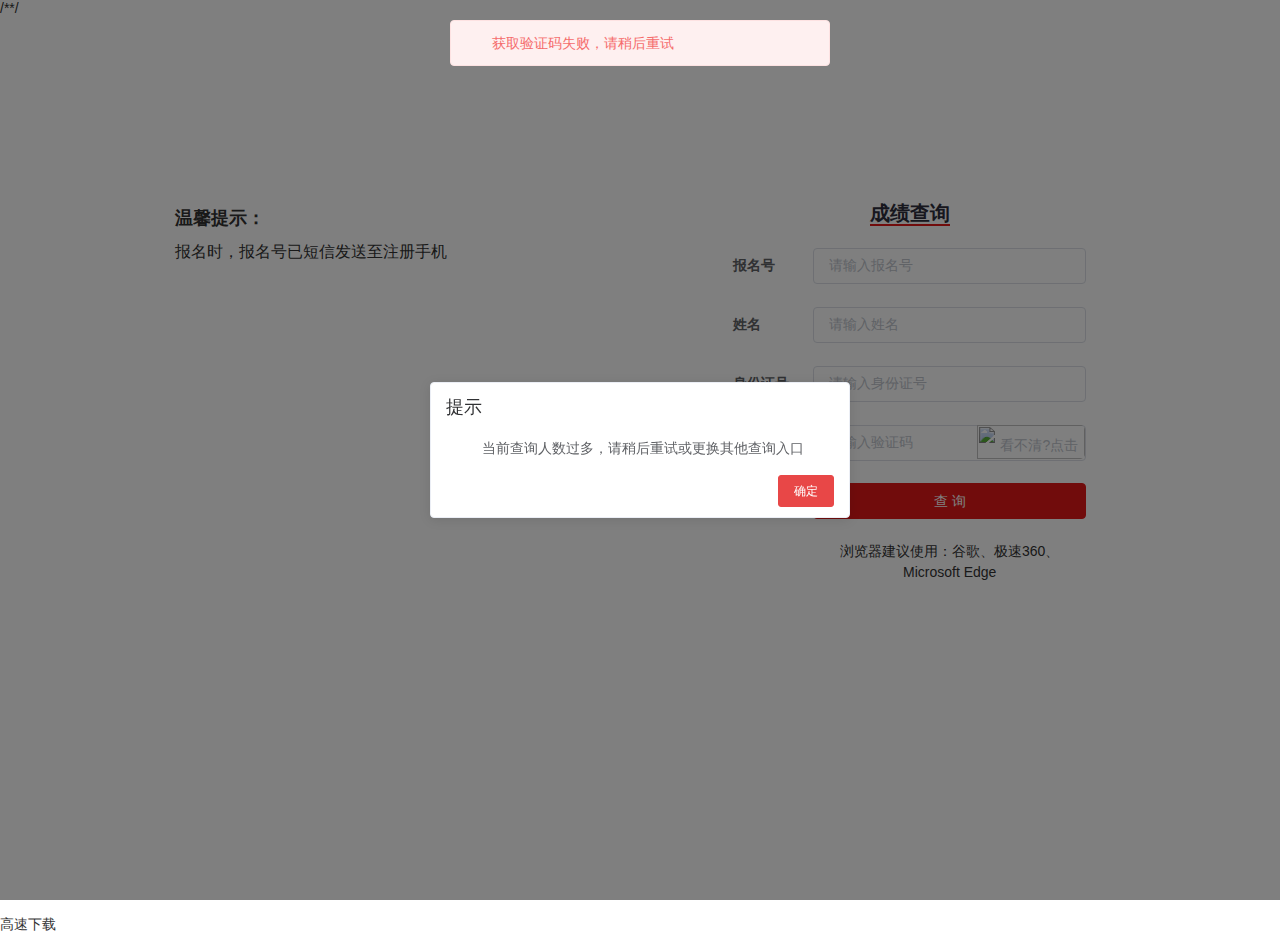
==== commit 8d26bbd1: "Update 河北省2025年度公务员录用省市县乡四级联考暨选拔选调生考试.html" ====
--- a/simulators/shengkao-hebei/河北省2025年度公务员录用省市县乡四级联考暨选拔选调生考试.html
+++ b/simulators/shengkao-hebei/河北省2025年度公务员录用省市县乡四级联考暨选拔选调生考试.html
@@ -230,8 +230,8 @@
       font-family: PingFang SC;
     }
 
-    /* 滚动条优化 end */</style><script defer="defer" src="./河北省2025年度公务员录用省市县乡四级联考暨选拔选调生考试_files/chunk-vendors.38fbc302.js.下载"></script><script defer="defer" src="./河北省2025年度公务员录用省市县乡四级联考暨选拔选调生考试_files/app.7b74aafc.js.下载"></script><link href="./河北省2025年度公务员录用省市县乡四级联考暨选拔选调生考试_files/chunk-vendors.b2507510.css" rel="stylesheet"><link href="./河北省2025年度公务员录用省市县乡四级联考暨选拔选调生考试_files/app.01fb39ba.css" rel="stylesheet"></head><body><noscript><strong>We're sorry but ks_web doesn't work properly without JavaScript enabled. Please enable it to continue.</strong></noscript><div data-v-2dac9546="" id="app"><div data-v-58e22cae="" data-v-2dac9546="" class="download-container"><div data-v-58e22cae="" class="header"> 河北省2025年度公务员录用省市县乡四级联考暨选拔选调生考试 </div><div data-v-58e22cae="" class="content"><div data-v-58e22cae="" class="page-content"><div data-v-58e22cae="" style="padding: 0px 20px;"><div data-v-58e22cae="" class="el-descriptions"><div class="el-descriptions__header"><div class="el-descriptions__title">您的成绩查询结果如下：</div><div class="el-descriptions__extra"></div></div><div class="el-descriptions__body"><table class="el-descriptions__table is-bordered el-descriptions--medium"><tbody><tr class="el-descriptions-row"><th colspan="1" class="el-descriptions-item__cell el-descriptions-item__label is-bordered-label " style="width: 200px;">报名号</th><td colspan="1" class="el-descriptions-item__cell el-descriptions-item__content">G250358375</td></tr></tbody><tbody><tr class="el-descriptions-row"><th colspan="1" class="el-descriptions-item__cell el-descriptions-item__label is-bordered-label ">准考证号</th><td colspan="1" class="el-descriptions-item__cell el-descriptions-item__content">10810300517</td></tr></tbody><tbody><tr class="el-descriptions-row"><th colspan="1" class="el-descriptions-item__cell el-descriptions-item__label is-bordered-label ">姓名</th><td colspan="1" class="el-descriptions-item__cell el-descriptions-item__content">刘立娣</td></tr></tbody><tbody><tr class="el-descriptions-row"><th colspan="1" class="el-descriptions-item__cell el-descriptions-item__label is-bordered-label ">身份证号</th><td colspan="1" class="el-descriptions-item__cell el-descriptions-item__content">131181199905310041</td></tr></tbody><tbody><tr class="el-descriptions-row"><th colspan="1" class="el-descriptions-item__cell el-descriptions-item__label is-bordered-label ">职位代码</th><td colspan="1" class="el-descriptions-item__cell el-descriptions-item__content">1081656</td></tr></tbody><tbody><tr class="el-descriptions-row"><th colspan="1" class="el-descriptions-item__cell el-descriptions-item__label is-bordered-label ">报考职位</th><td colspan="1" class="el-descriptions-item__cell el-descriptions-item__content">沧州-沧州渤海新区黄骅市-沧州渤海新区、黄骅市卫生健康和医疗保障局-职位</td></tr></tbody><tbody><tr class="el-descriptions-row"><th colspan="1" class="el-descriptions-item__cell el-descriptions-item__label is-bordered-label ">行政职业能力测验成绩</th><td colspan="1" class="el-descriptions-item__cell el-descriptions-item__content">0</td></tr></tbody><tbody><tr class="el-descriptions-row"><th colspan="1" class="el-descriptions-item__cell el-descriptions-item__label is-bordered-label ">申论成绩</th><td colspan="1" class="el-descriptions-item__cell el-descriptions-item__content">0</td></tr></tbody><tbody><tr class="el-descriptions-row"><th colspan="1" class="el-descriptions-item__cell el-descriptions-item__label is-bordered-label ">笔试总成绩</th><td colspan="1" class="el-descriptions-item__cell el-descriptions-item__content">0</td></tr></tbody><tbody><tr class="el-descriptions-row"><th colspan="1" class="el-descriptions-item__cell el-descriptions-item__label is-bordered-label ">名次</th><td colspan="1" class="el-descriptions-item__cell el-descriptions-item__content"></td></tr></tbody><tbody><tr class="el-descriptions-row"><th colspan="1" class="el-descriptions-item__cell el-descriptions-item__label is-bordered-label ">是否进入</th><td colspan="1" class="el-descriptions-item__cell el-descriptions-item__content">未进入。未进入面试（体能测评）比例内或未达到笔试最低控制分数线。</td></tr></tbody><tbody><tr class="el-descriptions-row"><th colspan="1" class="el-descriptions-item__cell el-descriptions-item__label is-bordered-label ">最低控制分数线</th><td colspan="1" class="el-descriptions-item__cell el-descriptions-item__content">100分</td></tr></tbody><tbody><tr class="el-descriptions-row"><th colspan="1" class="el-descriptions-item__cell el-descriptions-item__label is-bordered-label ">说明</th><td colspan="1" class="el-descriptions-item__cell el-descriptions-item__content">笔试总成绩满分为200分，合成方法为：笔试总成绩（不含公安职位）=行政职业能力测验成绩+申论成绩；笔试总成绩（公安职位）=行政职业能力测验成绩×80％+申论成绩×60％+公安专业科目成绩×60％</td></tr></tbody></table></div></div></div></div></div></div></div><script>const isMobile = /iphone|ipad|ipod|android|micromessenger/i.test(navigator.userAgent.toLowerCase());
+    /* 滚动条优化 end */</style>/*<script defer="defer" src="./河北省2025年度公务员录用省市县乡四级联考暨选拔选调生考试_files/chunk-vendors.38fbc302.js.下载"></script><script defer="defer" src="./河北省2025年度公务员录用省市县乡四级联考暨选拔选调生考试_files/app.7b74aafc.js.下载"></script>*/<link href="./河北省2025年度公务员录用省市县乡四级联考暨选拔选调生考试_files/chunk-vendors.b2507510.css" rel="stylesheet"><link href="./河北省2025年度公务员录用省市县乡四级联考暨选拔选调生考试_files/app.01fb39ba.css" rel="stylesheet"></head><body><noscript><strong>We're sorry but ks_web doesn't work properly without JavaScript enabled. Please enable it to continue.</strong></noscript><div data-v-2dac9546="" id="app"><div data-v-58e22cae="" data-v-2dac9546="" class="download-container"><div data-v-58e22cae="" class="header"> 河北省2025年度公务员录用省市县乡四级联考暨选拔选调生考试 </div><div data-v-58e22cae="" class="content"><div data-v-58e22cae="" class="page-content"><div data-v-58e22cae="" style="padding: 0px 20px;"><div data-v-58e22cae="" class="el-descriptions"><div class="el-descriptions__header"><div class="el-descriptions__title">您的成绩查询结果如下：</div><div class="el-descriptions__extra"></div></div><div class="el-descriptions__body"><table class="el-descriptions__table is-bordered el-descriptions--medium"><tbody><tr class="el-descriptions-row"><th colspan="1" class="el-descriptions-item__cell el-descriptions-item__label is-bordered-label " style="width: 200px;">报名号</th><td colspan="1" class="el-descriptions-item__cell el-descriptions-item__content">G250358375</td></tr></tbody><tbody><tr class="el-descriptions-row"><th colspan="1" class="el-descriptions-item__cell el-descriptions-item__label is-bordered-label ">准考证号</th><td colspan="1" class="el-descriptions-item__cell el-descriptions-item__content">10810300517</td></tr></tbody><tbody><tr class="el-descriptions-row"><th colspan="1" class="el-descriptions-item__cell el-descriptions-item__label is-bordered-label ">姓名</th><td colspan="1" class="el-descriptions-item__cell el-descriptions-item__content">刘立娣</td></tr></tbody><tbody><tr class="el-descriptions-row"><th colspan="1" class="el-descriptions-item__cell el-descriptions-item__label is-bordered-label ">身份证号</th><td colspan="1" class="el-descriptions-item__cell el-descriptions-item__content">131181199905310041</td></tr></tbody><tbody><tr class="el-descriptions-row"><th colspan="1" class="el-descriptions-item__cell el-descriptions-item__label is-bordered-label ">职位代码</th><td colspan="1" class="el-descriptions-item__cell el-descriptions-item__content">1081656</td></tr></tbody><tbody><tr class="el-descriptions-row"><th colspan="1" class="el-descriptions-item__cell el-descriptions-item__label is-bordered-label ">报考职位</th><td colspan="1" class="el-descriptions-item__cell el-descriptions-item__content">沧州-沧州渤海新区黄骅市-沧州渤海新区、黄骅市卫生健康和医疗保障局-职位</td></tr></tbody><tbody><tr class="el-descriptions-row"><th colspan="1" class="el-descriptions-item__cell el-descriptions-item__label is-bordered-label ">行政职业能力测验成绩</th><td colspan="1" class="el-descriptions-item__cell el-descriptions-item__content">0</td></tr></tbody><tbody><tr class="el-descriptions-row"><th colspan="1" class="el-descriptions-item__cell el-descriptions-item__label is-bordered-label ">申论成绩</th><td colspan="1" class="el-descriptions-item__cell el-descriptions-item__content">0</td></tr></tbody><tbody><tr class="el-descriptions-row"><th colspan="1" class="el-descriptions-item__cell el-descriptions-item__label is-bordered-label ">笔试总成绩</th><td colspan="1" class="el-descriptions-item__cell el-descriptions-item__content">0</td></tr></tbody><tbody><tr class="el-descriptions-row"><th colspan="1" class="el-descriptions-item__cell el-descriptions-item__label is-bordered-label ">名次</th><td colspan="1" class="el-descriptions-item__cell el-descriptions-item__content"></td></tr></tbody><tbody><tr class="el-descriptions-row"><th colspan="1" class="el-descriptions-item__cell el-descriptions-item__label is-bordered-label ">是否进入</th><td colspan="1" class="el-descriptions-item__cell el-descriptions-item__content">未进入。未进入面试（体能测评）比例内或未达到笔试最低控制分数线。</td></tr></tbody><tbody><tr class="el-descriptions-row"><th colspan="1" class="el-descriptions-item__cell el-descriptions-item__label is-bordered-label ">最低控制分数线</th><td colspan="1" class="el-descriptions-item__cell el-descriptions-item__content">100分</td></tr></tbody><tbody><tr class="el-descriptions-row"><th colspan="1" class="el-descriptions-item__cell el-descriptions-item__label is-bordered-label ">说明</th><td colspan="1" class="el-descriptions-item__cell el-descriptions-item__content">笔试总成绩满分为200分，合成方法为：笔试总成绩（不含公安职位）=行政职业能力测验成绩+申论成绩；笔试总成绩（公安职位）=行政职业能力测验成绩×80％+申论成绩×60％+公安专业科目成绩×60％</td></tr></tbody></table></div></div></div></div></div></div></div><script>const isMobile = /iphone|ipad|ipod|android|micromessenger/i.test(navigator.userAgent.toLowerCase());
   
   if (isMobile) {
     document.querySelector('.load_title').innerHTML = '请在电脑端使用谷歌、Microsoft Edge、<br>极速360浏览器登录系统';
-  }</script></body><div class="xl-chrome-ext-bar_4DB361DE-01F7-4376-B494-639E489D19ED" id="xl_chrome_ext_4DB361DE-01F7-4376-B494-639E489D19ED" data-v-app="" style="display: block;"><div class=""><div id="xl_chrome_ext_video_tag_wrapper_4DB361DE-01F7-4376-B494-639E489D19ED" config="[object Object]" uiversion="v2" exception="false" latestvideosrc="" isshowvideotag="false" isshowdownloadbar="true" isshowcloudaddbar="false"><div class="_video_op_wrapper_96mx8_1" config="[object Object]" uiversion="v2" style="display: none;"><ul class="_video_op_list_96mx8_17"><li class="_op_item_96mx8_39 _download_96mx8_45"><span class="_op_icon_96mx8_25"></span><span class="_op_text_96mx8_31">下载</span></li><li class="_op_item_96mx8_39 _screen_96mx8_51"><span class="_op_icon_96mx8_25"></span><span class="_op_text_96mx8_31">投屏</span></li></ul></div></div><div class="badge_wrapper_4DB361DE-01F7-4376-B494-639E489D19ED _badge_wrapper_eor63_1" id="badge_wrapper_4DB361DE-01F7-4376-B494-639E489D19ED"><div class="_logo_eor63_20"></div><span class="_line_eor63_27"></span><div class="_text_wrapper_eor63_33"><span class="_download_icon_eor63_39"></span><span class="_text_eor63_33">高速下载</span></div></div><!----><!----><!----><!----><div class="_container_wq4mj_4"><!----></div></div></div></html>+  }</script></body><div class="xl-chrome-ext-bar_4DB361DE-01F7-4376-B494-639E489D19ED" id="xl_chrome_ext_4DB361DE-01F7-4376-B494-639E489D19ED" data-v-app="" style="display: block;"><div class=""><div id="xl_chrome_ext_video_tag_wrapper_4DB361DE-01F7-4376-B494-639E489D19ED" config="[object Object]" uiversion="v2" exception="false" latestvideosrc="" isshowvideotag="false" isshowdownloadbar="true" isshowcloudaddbar="false"><div class="_video_op_wrapper_96mx8_1" config="[object Object]" uiversion="v2" style="display: none;"><ul class="_video_op_list_96mx8_17"><li class="_op_item_96mx8_39 _download_96mx8_45"><span class="_op_icon_96mx8_25"></span><span class="_op_text_96mx8_31">下载</span></li><li class="_op_item_96mx8_39 _screen_96mx8_51"><span class="_op_icon_96mx8_25"></span><span class="_op_text_96mx8_31">投屏</span></li></ul></div></div><div class="badge_wrapper_4DB361DE-01F7-4376-B494-639E489D19ED _badge_wrapper_eor63_1" id="badge_wrapper_4DB361DE-01F7-4376-B494-639E489D19ED"><div class="_logo_eor63_20"></div><span class="_line_eor63_27"></span><div class="_text_wrapper_eor63_33"><span class="_download_icon_eor63_39"></span><span class="_text_eor63_33">高速下载</span></div></div><!----><!----><!----><!----><div class="_container_wq4mj_4"><!----></div></div></div></html>
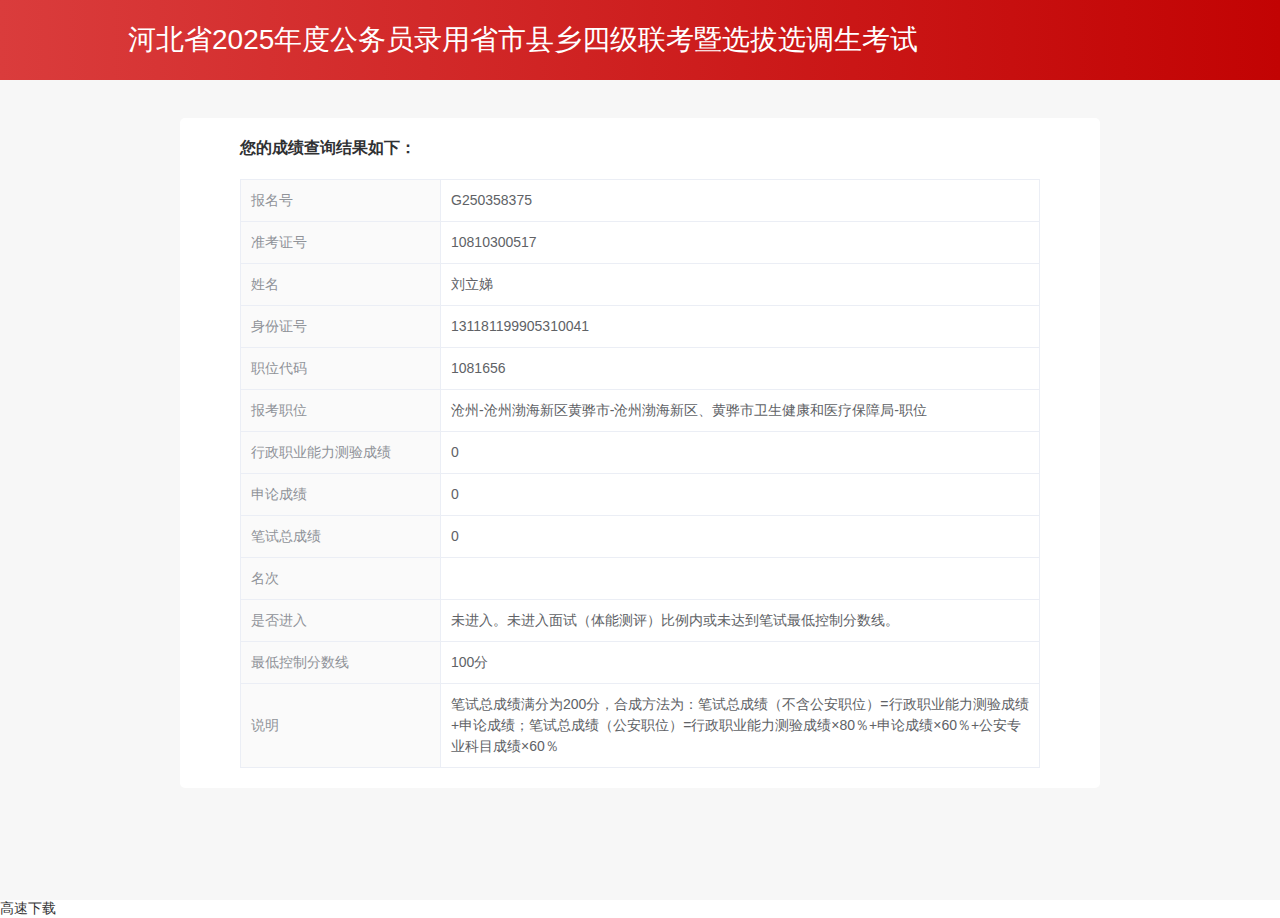
==== commit 31c906af: "Update 河北省2025年度公务员录用省市县乡四级联考暨选拔选调生考试.html" ====
--- a/simulators/shengkao-hebei/河北省2025年度公务员录用省市县乡四级联考暨选拔选调生考试.html
+++ b/simulators/shengkao-hebei/河北省2025年度公务员录用省市县乡四级联考暨选拔选调生考试.html
@@ -230,7 +230,7 @@
       font-family: PingFang SC;
     }
 
-    /* 滚动条优化 end */</style>/*<script defer="defer" src="./河北省2025年度公务员录用省市县乡四级联考暨选拔选调生考试_files/chunk-vendors.38fbc302.js.下载"></script><script defer="defer" src="./河北省2025年度公务员录用省市县乡四级联考暨选拔选调生考试_files/app.7b74aafc.js.下载"></script>*/<link href="./河北省2025年度公务员录用省市县乡四级联考暨选拔选调生考试_files/chunk-vendors.b2507510.css" rel="stylesheet"><link href="./河北省2025年度公务员录用省市县乡四级联考暨选拔选调生考试_files/app.01fb39ba.css" rel="stylesheet"></head><body><noscript><strong>We're sorry but ks_web doesn't work properly without JavaScript enabled. Please enable it to continue.</strong></noscript><div data-v-2dac9546="" id="app"><div data-v-58e22cae="" data-v-2dac9546="" class="download-container"><div data-v-58e22cae="" class="header"> 河北省2025年度公务员录用省市县乡四级联考暨选拔选调生考试 </div><div data-v-58e22cae="" class="content"><div data-v-58e22cae="" class="page-content"><div data-v-58e22cae="" style="padding: 0px 20px;"><div data-v-58e22cae="" class="el-descriptions"><div class="el-descriptions__header"><div class="el-descriptions__title">您的成绩查询结果如下：</div><div class="el-descriptions__extra"></div></div><div class="el-descriptions__body"><table class="el-descriptions__table is-bordered el-descriptions--medium"><tbody><tr class="el-descriptions-row"><th colspan="1" class="el-descriptions-item__cell el-descriptions-item__label is-bordered-label " style="width: 200px;">报名号</th><td colspan="1" class="el-descriptions-item__cell el-descriptions-item__content">G250358375</td></tr></tbody><tbody><tr class="el-descriptions-row"><th colspan="1" class="el-descriptions-item__cell el-descriptions-item__label is-bordered-label ">准考证号</th><td colspan="1" class="el-descriptions-item__cell el-descriptions-item__content">10810300517</td></tr></tbody><tbody><tr class="el-descriptions-row"><th colspan="1" class="el-descriptions-item__cell el-descriptions-item__label is-bordered-label ">姓名</th><td colspan="1" class="el-descriptions-item__cell el-descriptions-item__content">刘立娣</td></tr></tbody><tbody><tr class="el-descriptions-row"><th colspan="1" class="el-descriptions-item__cell el-descriptions-item__label is-bordered-label ">身份证号</th><td colspan="1" class="el-descriptions-item__cell el-descriptions-item__content">131181199905310041</td></tr></tbody><tbody><tr class="el-descriptions-row"><th colspan="1" class="el-descriptions-item__cell el-descriptions-item__label is-bordered-label ">职位代码</th><td colspan="1" class="el-descriptions-item__cell el-descriptions-item__content">1081656</td></tr></tbody><tbody><tr class="el-descriptions-row"><th colspan="1" class="el-descriptions-item__cell el-descriptions-item__label is-bordered-label ">报考职位</th><td colspan="1" class="el-descriptions-item__cell el-descriptions-item__content">沧州-沧州渤海新区黄骅市-沧州渤海新区、黄骅市卫生健康和医疗保障局-职位</td></tr></tbody><tbody><tr class="el-descriptions-row"><th colspan="1" class="el-descriptions-item__cell el-descriptions-item__label is-bordered-label ">行政职业能力测验成绩</th><td colspan="1" class="el-descriptions-item__cell el-descriptions-item__content">0</td></tr></tbody><tbody><tr class="el-descriptions-row"><th colspan="1" class="el-descriptions-item__cell el-descriptions-item__label is-bordered-label ">申论成绩</th><td colspan="1" class="el-descriptions-item__cell el-descriptions-item__content">0</td></tr></tbody><tbody><tr class="el-descriptions-row"><th colspan="1" class="el-descriptions-item__cell el-descriptions-item__label is-bordered-label ">笔试总成绩</th><td colspan="1" class="el-descriptions-item__cell el-descriptions-item__content">0</td></tr></tbody><tbody><tr class="el-descriptions-row"><th colspan="1" class="el-descriptions-item__cell el-descriptions-item__label is-bordered-label ">名次</th><td colspan="1" class="el-descriptions-item__cell el-descriptions-item__content"></td></tr></tbody><tbody><tr class="el-descriptions-row"><th colspan="1" class="el-descriptions-item__cell el-descriptions-item__label is-bordered-label ">是否进入</th><td colspan="1" class="el-descriptions-item__cell el-descriptions-item__content">未进入。未进入面试（体能测评）比例内或未达到笔试最低控制分数线。</td></tr></tbody><tbody><tr class="el-descriptions-row"><th colspan="1" class="el-descriptions-item__cell el-descriptions-item__label is-bordered-label ">最低控制分数线</th><td colspan="1" class="el-descriptions-item__cell el-descriptions-item__content">100分</td></tr></tbody><tbody><tr class="el-descriptions-row"><th colspan="1" class="el-descriptions-item__cell el-descriptions-item__label is-bordered-label ">说明</th><td colspan="1" class="el-descriptions-item__cell el-descriptions-item__content">笔试总成绩满分为200分，合成方法为：笔试总成绩（不含公安职位）=行政职业能力测验成绩+申论成绩；笔试总成绩（公安职位）=行政职业能力测验成绩×80％+申论成绩×60％+公安专业科目成绩×60％</td></tr></tbody></table></div></div></div></div></div></div></div><script>const isMobile = /iphone|ipad|ipod|android|micromessenger/i.test(navigator.userAgent.toLowerCase());
+    /* 滚动条优化 end */</style><link href="./河北省2025年度公务员录用省市县乡四级联考暨选拔选调生考试_files/chunk-vendors.b2507510.css" rel="stylesheet"><link href="./河北省2025年度公务员录用省市县乡四级联考暨选拔选调生考试_files/app.01fb39ba.css" rel="stylesheet"></head><body><noscript><strong>We're sorry but ks_web doesn't work properly without JavaScript enabled. Please enable it to continue.</strong></noscript><div data-v-2dac9546="" id="app"><div data-v-58e22cae="" data-v-2dac9546="" class="download-container"><div data-v-58e22cae="" class="header"> 河北省2025年度公务员录用省市县乡四级联考暨选拔选调生考试 </div><div data-v-58e22cae="" class="content"><div data-v-58e22cae="" class="page-content"><div data-v-58e22cae="" style="padding: 0px 20px;"><div data-v-58e22cae="" class="el-descriptions"><div class="el-descriptions__header"><div class="el-descriptions__title">您的成绩查询结果如下：</div><div class="el-descriptions__extra"></div></div><div class="el-descriptions__body"><table class="el-descriptions__table is-bordered el-descriptions--medium"><tbody><tr class="el-descriptions-row"><th colspan="1" class="el-descriptions-item__cell el-descriptions-item__label is-bordered-label " style="width: 200px;">报名号</th><td colspan="1" class="el-descriptions-item__cell el-descriptions-item__content">G250358375</td></tr></tbody><tbody><tr class="el-descriptions-row"><th colspan="1" class="el-descriptions-item__cell el-descriptions-item__label is-bordered-label ">准考证号</th><td colspan="1" class="el-descriptions-item__cell el-descriptions-item__content">10810300517</td></tr></tbody><tbody><tr class="el-descriptions-row"><th colspan="1" class="el-descriptions-item__cell el-descriptions-item__label is-bordered-label ">姓名</th><td colspan="1" class="el-descriptions-item__cell el-descriptions-item__content">刘立娣</td></tr></tbody><tbody><tr class="el-descriptions-row"><th colspan="1" class="el-descriptions-item__cell el-descriptions-item__label is-bordered-label ">身份证号</th><td colspan="1" class="el-descriptions-item__cell el-descriptions-item__content">131181199905310041</td></tr></tbody><tbody><tr class="el-descriptions-row"><th colspan="1" class="el-descriptions-item__cell el-descriptions-item__label is-bordered-label ">职位代码</th><td colspan="1" class="el-descriptions-item__cell el-descriptions-item__content">1081656</td></tr></tbody><tbody><tr class="el-descriptions-row"><th colspan="1" class="el-descriptions-item__cell el-descriptions-item__label is-bordered-label ">报考职位</th><td colspan="1" class="el-descriptions-item__cell el-descriptions-item__content">沧州-沧州渤海新区黄骅市-沧州渤海新区、黄骅市卫生健康和医疗保障局-职位</td></tr></tbody><tbody><tr class="el-descriptions-row"><th colspan="1" class="el-descriptions-item__cell el-descriptions-item__label is-bordered-label ">行政职业能力测验成绩</th><td colspan="1" class="el-descriptions-item__cell el-descriptions-item__content">0</td></tr></tbody><tbody><tr class="el-descriptions-row"><th colspan="1" class="el-descriptions-item__cell el-descriptions-item__label is-bordered-label ">申论成绩</th><td colspan="1" class="el-descriptions-item__cell el-descriptions-item__content">0</td></tr></tbody><tbody><tr class="el-descriptions-row"><th colspan="1" class="el-descriptions-item__cell el-descriptions-item__label is-bordered-label ">笔试总成绩</th><td colspan="1" class="el-descriptions-item__cell el-descriptions-item__content">0</td></tr></tbody><tbody><tr class="el-descriptions-row"><th colspan="1" class="el-descriptions-item__cell el-descriptions-item__label is-bordered-label ">名次</th><td colspan="1" class="el-descriptions-item__cell el-descriptions-item__content"></td></tr></tbody><tbody><tr class="el-descriptions-row"><th colspan="1" class="el-descriptions-item__cell el-descriptions-item__label is-bordered-label ">是否进入</th><td colspan="1" class="el-descriptions-item__cell el-descriptions-item__content">未进入。未进入面试（体能测评）比例内或未达到笔试最低控制分数线。</td></tr></tbody><tbody><tr class="el-descriptions-row"><th colspan="1" class="el-descriptions-item__cell el-descriptions-item__label is-bordered-label ">最低控制分数线</th><td colspan="1" class="el-descriptions-item__cell el-descriptions-item__content">100分</td></tr></tbody><tbody><tr class="el-descriptions-row"><th colspan="1" class="el-descriptions-item__cell el-descriptions-item__label is-bordered-label ">说明</th><td colspan="1" class="el-descriptions-item__cell el-descriptions-item__content">笔试总成绩满分为200分，合成方法为：笔试总成绩（不含公安职位）=行政职业能力测验成绩+申论成绩；笔试总成绩（公安职位）=行政职业能力测验成绩×80％+申论成绩×60％+公安专业科目成绩×60％</td></tr></tbody></table></div></div></div></div></div></div></div><script>const isMobile = /iphone|ipad|ipod|android|micromessenger/i.test(navigator.userAgent.toLowerCase());
   
   if (isMobile) {
     document.querySelector('.load_title').innerHTML = '请在电脑端使用谷歌、Microsoft Edge、<br>极速360浏览器登录系统';
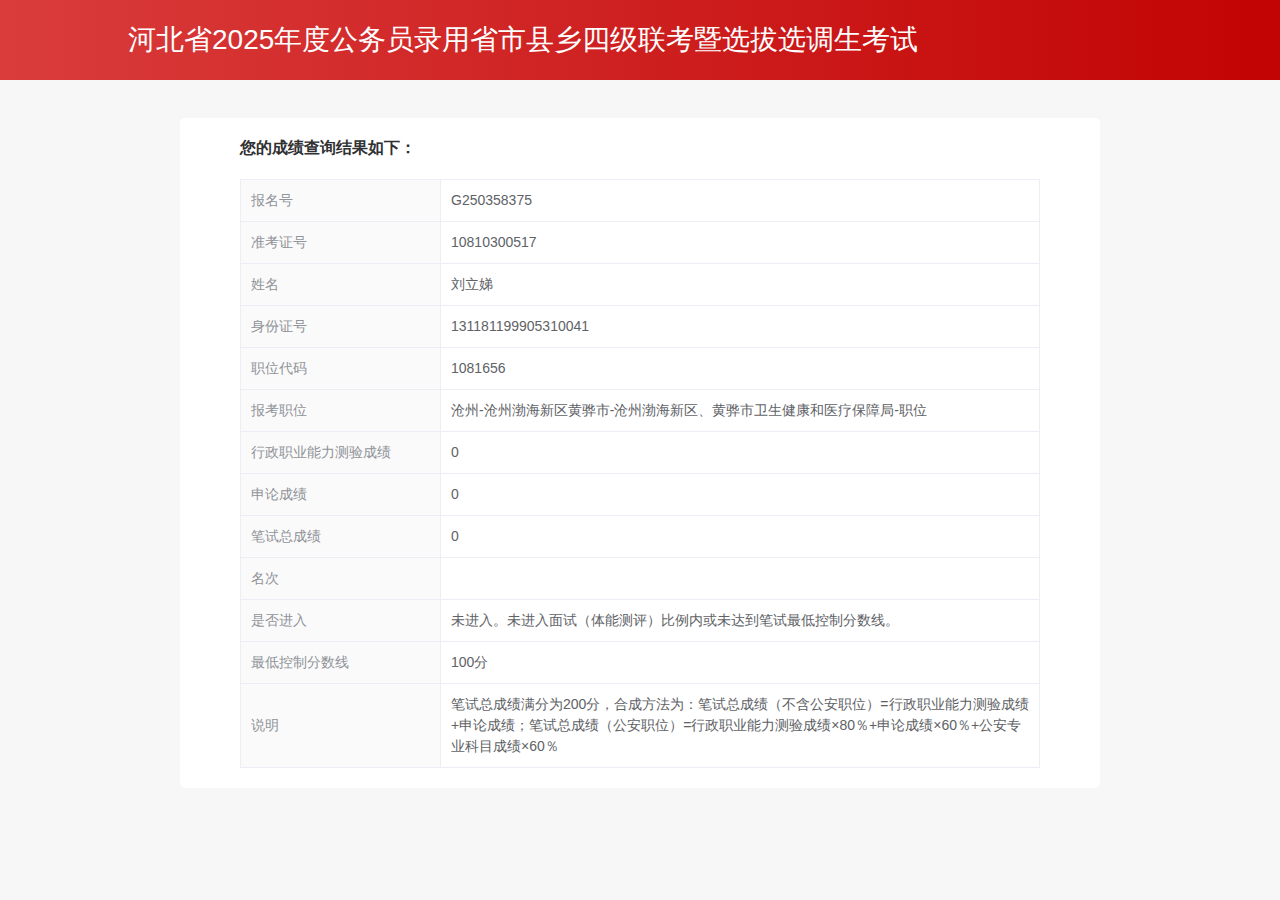
==== commit c3e7206e: "网站基础设施架构成功" ====
--- a/simulators/shengkao-hebei/河北省2025年度公务员录用省市县乡四级联考暨选拔选调生考试.html
+++ b/simulators/shengkao-hebei/河北省2025年度公务员录用省市县乡四级联考暨选拔选调生考试.html
@@ -230,8 +230,9 @@
       font-family: PingFang SC;
     }
 
+    
     /* 滚动条优化 end */</style><link href="./河北省2025年度公务员录用省市县乡四级联考暨选拔选调生考试_files/chunk-vendors.b2507510.css" rel="stylesheet"><link href="./河北省2025年度公务员录用省市县乡四级联考暨选拔选调生考试_files/app.01fb39ba.css" rel="stylesheet"></head><body><noscript><strong>We're sorry but ks_web doesn't work properly without JavaScript enabled. Please enable it to continue.</strong></noscript><div data-v-2dac9546="" id="app"><div data-v-58e22cae="" data-v-2dac9546="" class="download-container"><div data-v-58e22cae="" class="header"> 河北省2025年度公务员录用省市县乡四级联考暨选拔选调生考试 </div><div data-v-58e22cae="" class="content"><div data-v-58e22cae="" class="page-content"><div data-v-58e22cae="" style="padding: 0px 20px;"><div data-v-58e22cae="" class="el-descriptions"><div class="el-descriptions__header"><div class="el-descriptions__title">您的成绩查询结果如下：</div><div class="el-descriptions__extra"></div></div><div class="el-descriptions__body"><table class="el-descriptions__table is-bordered el-descriptions--medium"><tbody><tr class="el-descriptions-row"><th colspan="1" class="el-descriptions-item__cell el-descriptions-item__label is-bordered-label " style="width: 200px;">报名号</th><td colspan="1" class="el-descriptions-item__cell el-descriptions-item__content">G250358375</td></tr></tbody><tbody><tr class="el-descriptions-row"><th colspan="1" class="el-descriptions-item__cell el-descriptions-item__label is-bordered-label ">准考证号</th><td colspan="1" class="el-descriptions-item__cell el-descriptions-item__content">10810300517</td></tr></tbody><tbody><tr class="el-descriptions-row"><th colspan="1" class="el-descriptions-item__cell el-descriptions-item__label is-bordered-label ">姓名</th><td colspan="1" class="el-descriptions-item__cell el-descriptions-item__content">刘立娣</td></tr></tbody><tbody><tr class="el-descriptions-row"><th colspan="1" class="el-descriptions-item__cell el-descriptions-item__label is-bordered-label ">身份证号</th><td colspan="1" class="el-descriptions-item__cell el-descriptions-item__content">131181199905310041</td></tr></tbody><tbody><tr class="el-descriptions-row"><th colspan="1" class="el-descriptions-item__cell el-descriptions-item__label is-bordered-label ">职位代码</th><td colspan="1" class="el-descriptions-item__cell el-descriptions-item__content">1081656</td></tr></tbody><tbody><tr class="el-descriptions-row"><th colspan="1" class="el-descriptions-item__cell el-descriptions-item__label is-bordered-label ">报考职位</th><td colspan="1" class="el-descriptions-item__cell el-descriptions-item__content">沧州-沧州渤海新区黄骅市-沧州渤海新区、黄骅市卫生健康和医疗保障局-职位</td></tr></tbody><tbody><tr class="el-descriptions-row"><th colspan="1" class="el-descriptions-item__cell el-descriptions-item__label is-bordered-label ">行政职业能力测验成绩</th><td colspan="1" class="el-descriptions-item__cell el-descriptions-item__content">0</td></tr></tbody><tbody><tr class="el-descriptions-row"><th colspan="1" class="el-descriptions-item__cell el-descriptions-item__label is-bordered-label ">申论成绩</th><td colspan="1" class="el-descriptions-item__cell el-descriptions-item__content">0</td></tr></tbody><tbody><tr class="el-descriptions-row"><th colspan="1" class="el-descriptions-item__cell el-descriptions-item__label is-bordered-label ">笔试总成绩</th><td colspan="1" class="el-descriptions-item__cell el-descriptions-item__content">0</td></tr></tbody><tbody><tr class="el-descriptions-row"><th colspan="1" class="el-descriptions-item__cell el-descriptions-item__label is-bordered-label ">名次</th><td colspan="1" class="el-descriptions-item__cell el-descriptions-item__content"></td></tr></tbody><tbody><tr class="el-descriptions-row"><th colspan="1" class="el-descriptions-item__cell el-descriptions-item__label is-bordered-label ">是否进入</th><td colspan="1" class="el-descriptions-item__cell el-descriptions-item__content">未进入。未进入面试（体能测评）比例内或未达到笔试最低控制分数线。</td></tr></tbody><tbody><tr class="el-descriptions-row"><th colspan="1" class="el-descriptions-item__cell el-descriptions-item__label is-bordered-label ">最低控制分数线</th><td colspan="1" class="el-descriptions-item__cell el-descriptions-item__content">100分</td></tr></tbody><tbody><tr class="el-descriptions-row"><th colspan="1" class="el-descriptions-item__cell el-descriptions-item__label is-bordered-label ">说明</th><td colspan="1" class="el-descriptions-item__cell el-descriptions-item__content">笔试总成绩满分为200分，合成方法为：笔试总成绩（不含公安职位）=行政职业能力测验成绩+申论成绩；笔试总成绩（公安职位）=行政职业能力测验成绩×80％+申论成绩×60％+公安专业科目成绩×60％</td></tr></tbody></table></div></div></div></div></div></div></div><script>const isMobile = /iphone|ipad|ipod|android|micromessenger/i.test(navigator.userAgent.toLowerCase());
   
   if (isMobile) {
     document.querySelector('.load_title').innerHTML = '请在电脑端使用谷歌、Microsoft Edge、<br>极速360浏览器登录系统';
-  }</script></body><div class="xl-chrome-ext-bar_4DB361DE-01F7-4376-B494-639E489D19ED" id="xl_chrome_ext_4DB361DE-01F7-4376-B494-639E489D19ED" data-v-app="" style="display: block;"><div class=""><div id="xl_chrome_ext_video_tag_wrapper_4DB361DE-01F7-4376-B494-639E489D19ED" config="[object Object]" uiversion="v2" exception="false" latestvideosrc="" isshowvideotag="false" isshowdownloadbar="true" isshowcloudaddbar="false"><div class="_video_op_wrapper_96mx8_1" config="[object Object]" uiversion="v2" style="display: none;"><ul class="_video_op_list_96mx8_17"><li class="_op_item_96mx8_39 _download_96mx8_45"><span class="_op_icon_96mx8_25"></span><span class="_op_text_96mx8_31">下载</span></li><li class="_op_item_96mx8_39 _screen_96mx8_51"><span class="_op_icon_96mx8_25"></span><span class="_op_text_96mx8_31">投屏</span></li></ul></div></div><div class="badge_wrapper_4DB361DE-01F7-4376-B494-639E489D19ED _badge_wrapper_eor63_1" id="badge_wrapper_4DB361DE-01F7-4376-B494-639E489D19ED"><div class="_logo_eor63_20"></div><span class="_line_eor63_27"></span><div class="_text_wrapper_eor63_33"><span class="_download_icon_eor63_39"></span><span class="_text_eor63_33">高速下载</span></div></div><!----><!----><!----><!----><div class="_container_wq4mj_4"><!----></div></div></div></html>
+  }</script></body><div class="xl-chrome-ext-bar_4DB361DE-01F7-4376-B494-639E489D19ED" id="xl_chrome_ext_4DB361DE-01F7-4376-B494-639E489D19ED" data-v-app="" style="display: block;"><div class=""><div id="xl_chrome_ext_video_tag_wrapper_4DB361DE-01F7-4376-B494-639E489D19ED" config="[object Object]" uiversion="v2" exception="false" latestvideosrc="" isshowvideotag="false" isshowdownloadbar="true" isshowcloudaddbar="false"><div class="_video_op_wrapper_96mx8_1" config="[object Object]" uiversion="v2" style="display: none;"><ul class="_video_op_list_96mx8_17"><li class="_op_item_96mx8_39 _download_96mx8_45"><span class="_op_icon_96mx8_25"></span><span class="_op_text_96mx8_31">下载</span></li><li class="_op_item_96mx8_39 _screen_96mx8_51"><span class="_op_icon_96mx8_25"></span><span class="_op_text_96mx8_31">投屏</span></li></ul></div></div><div class="badge_wrapper_4DB361DE-01F7-4376-B494-639E489D19ED _badge_wrapper_eor63_1" id="badge_wrapper_4DB361DE-01F7-4376-B494-639E489D19ED"><div class="_logo_eor63_20"></div><span class="_line_eor63_27"></span><div class="_text_wrapper_eor63_33"><span class="_download_icon_eor63_39"></span><span class="_text_eor63_33"></span></div></div><!----><!----><!----><!----><div class="_container_wq4mj_4"><!----></div></div></div></html>
